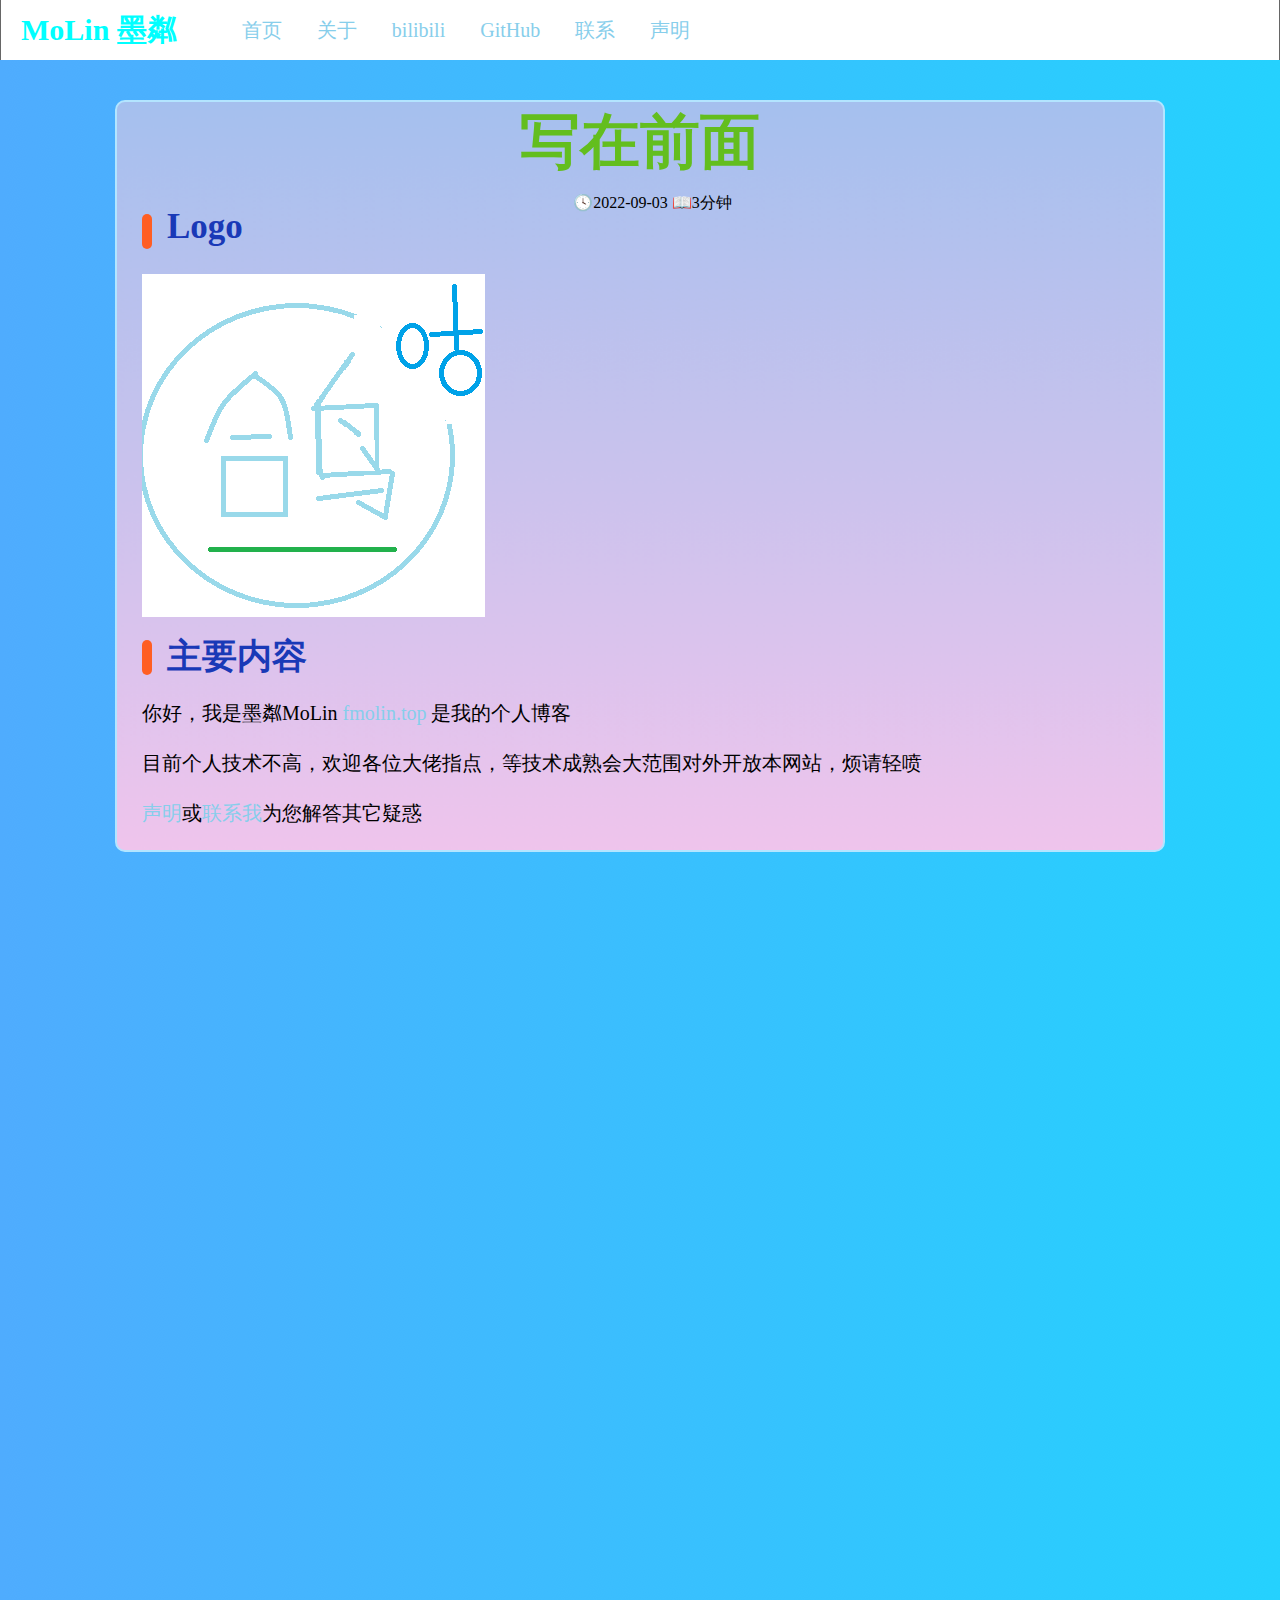
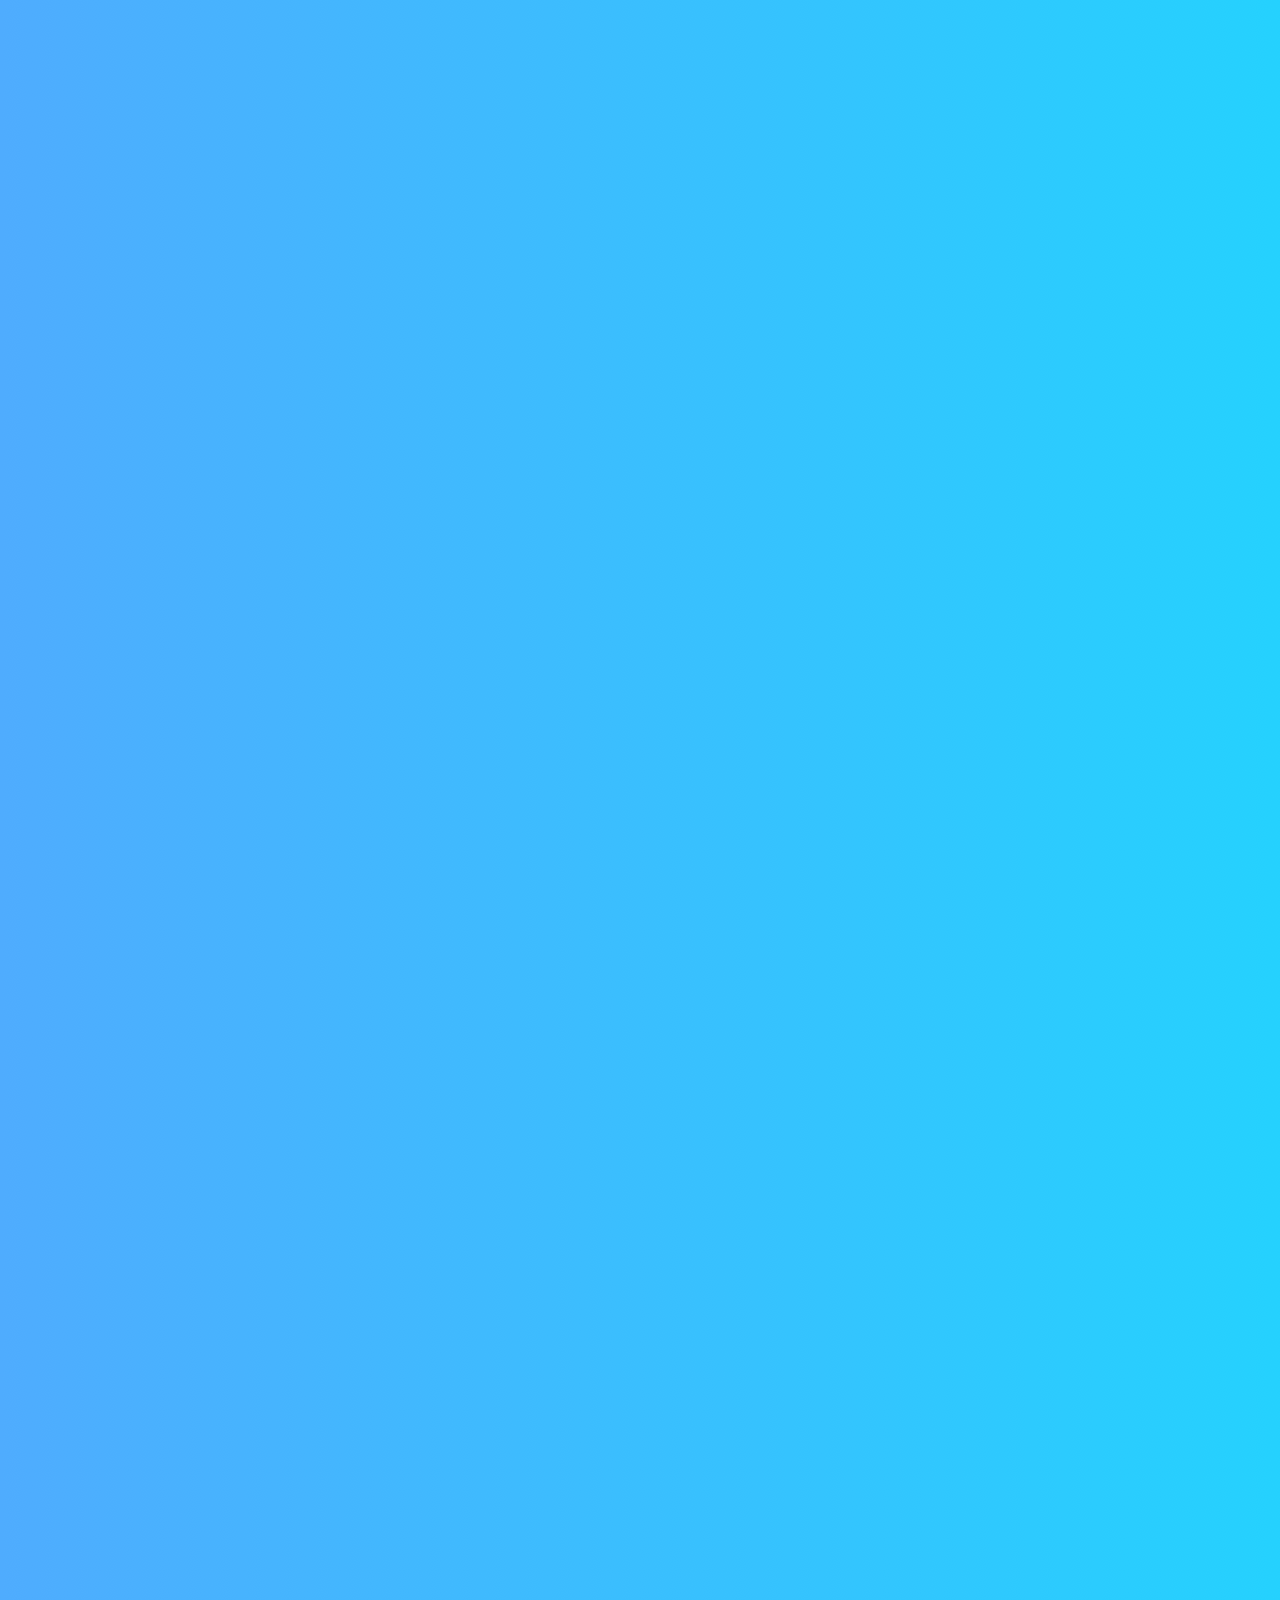
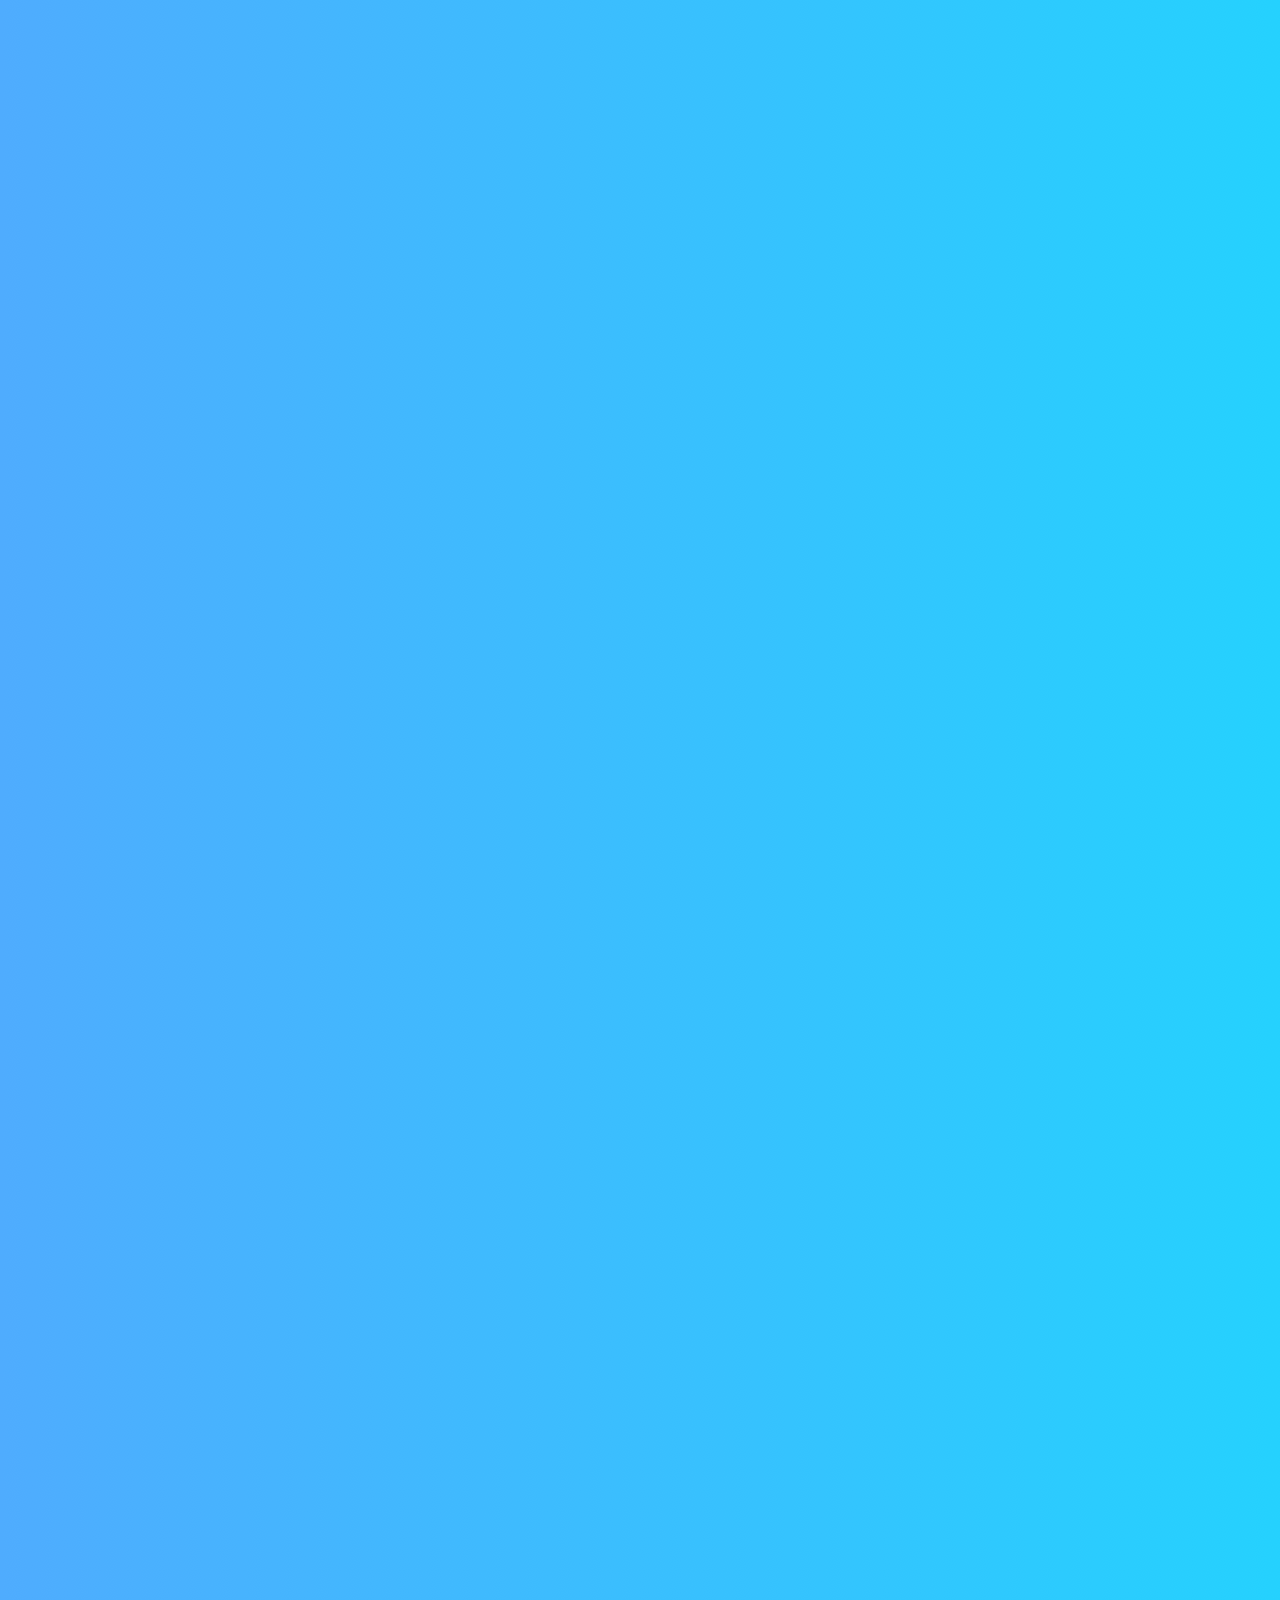
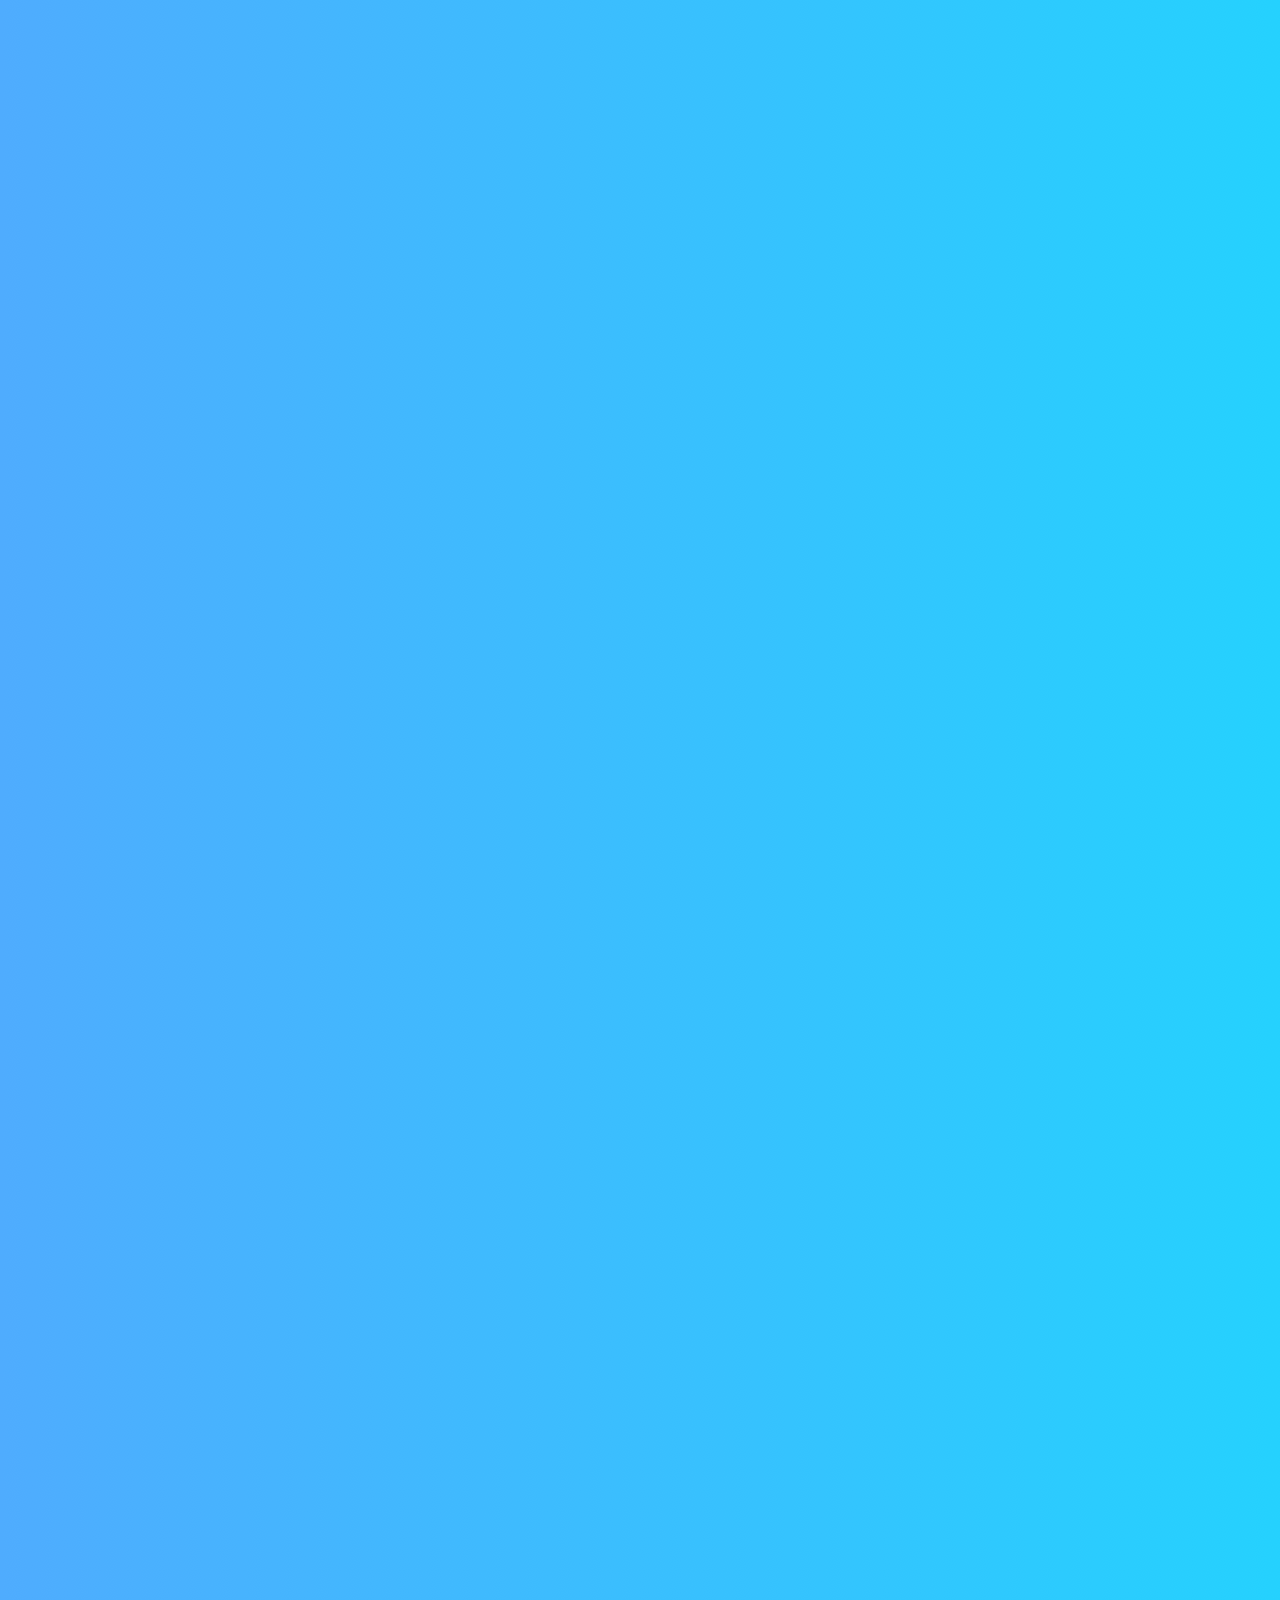
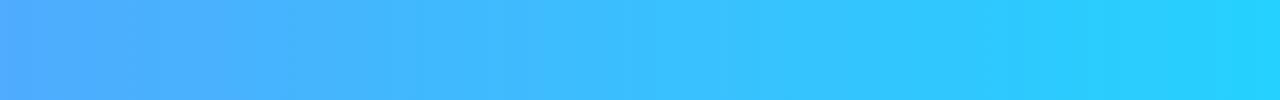
==== index.html @ d9d542b2 "Add files via upload" ====
<!DOCTYPE html>
<html lang="en">
<head>
    <meta charset="UTF-8">
    <meta http-equiv="X-UA-Compatible" content="IE=edge">
    <meta name="viewport" content="width=device-width, initial-scale=1.0">
    <title>MoLin - 首页</title>
    <link rel="stylesheet" href="./css/base.css">
    <link rel="stylesheet" href="./css/common.css">
    <link rel="stylesheet" href="./css/index.css">
</head>
<body>
    <div class="header">
        <p><strong>MoLin 墨粼</strong></p>
        <ul>
            <li><a href="./index.html">首页</a></li>
            <li><a href="./about.html">关于</a></li>
            <li><a href="https://space.bilibili.com/32843038?spm_id_from=333.1007.0.0">bilibili</a></li>
            <li><a href="https://github.com/233MoLin">GitHub</a></li>
            <li><a href="#">联系</a></li>
            <li><a href="#">声明</a></li>
        </ul>
    </div>
    <div class="bodyarticle">
        <h2 class="title">写在前面</h2>
        <div class="information">🕓2022-09-03 📖3分钟</div>
        <div class="text">
            <h3><div></div><p>Logo</p></h3>
            <a href="#" class="logo">
                <h1>
                    <img src="./img/logo.png" alt="ImagesError">
                </h1>
            </a>
            <h3><div></div><p>主要内容</p></h3>
            <p class="body_text">
                <p>
                    你好，我是墨粼MoLin <a href="./index.html">fmolin.top</a> 是我的个人博客<br><br>
                    目前个人技术不高，欢迎各位大佬指点，等技术成熟会大范围对外开放本网站，烦请轻喷<br><br>
                    <a href="#">声明</a>或<a href="#">联系我</a>为您解答其它疑惑<br><br>
                </p>
    </div>
</body>
---- css/base.css ----
*{
    margin: 0;
    padding: 0;
    /* 内减模式 */
    box-sizing: border-box;
}
/* 版心 */
.wrapper {
    width: 1200px;
    margin: 0 auto;
}
/* 去下划线 */
a
{
    cursor: pointer;
    text-decoration: none;
    color:skyblue;
}
/* 去符号 */
li
{
    list-style: none;
}
/* 内塌陷与清除浮动问题解决 */
.clearfix:before, .clearfix:after
{
    content: " ";
}
.clearfix:after
{
    clear: both;
}
body
{
    background-color: #fff;
    height: 6500px;
}
h2
{
    font-size: 60px;
    color:#63BE1E;
}
h3
{
    height: 50px;
    margin-bottom: 10px;
}
p
{
    font-size: 20px;
}
h3 div
{
    border-radius: 10px;
    width: 10px;
    height: 35px;
    background-color: #FF5E23;
}
h3 p
{
    position:relative;
    left:25px;
    bottom: 42px;
    font-size: 35px;
    color:#1939B7;
}
h4
{
    height: 25px;
    margin-bottom: 40px;
}
h4 div
{
    border-radius: 10px;
    width: 8px;
    height: 30px;
    background-color: #FFF275;
}
h4 p
{
    position:relative;
    left:20px;
    bottom: 37px;
    font-size: 30px;
    color:#8FED8B;
}
---- css/common.css ----
/* header */
.header
{
    margin: 0 auto;
    height: 60px;
    background-color: #fff;
    border-left: 1px solid #666666;
    border-right: 1px solid #666666;
}
.header p
{
    float: left;
    margin:10px 30px 10px 20px;
    font-size:30px;
    color:cyan;
}
.header ul li
{
    float: left;
    position: relative;
    bottom:20px;
    margin:20px 0px 0px 35px;
    padding-bottom: 16px;
    height: 60px;
    line-height:60px;
    font-size:20px;
}
.header ul li:hover
{
    border-bottom:2px solid blue;
}
.header ul li a:hover
{
    color:red;
}
body
{
    background-image: url("../img/background-color.png");
}
.bodyarticle
{
    margin: 40px auto;
    width: 1050px;
    border: 2px solid #B3E5FF;
    border-radius: 10px;
    background-image: url("../img/background-color-article.png");
    /* 设置背景图不多张图片且自适应宽高 */
    background-repeat: no-repeat;
    background-size: cover;
}
.bodyarticle .text
{
    margin: 0 auto;
    width: 1050px;
}
.bodyarticle .title
{
    margin: 0 auto;
    text-align: center;
    right: 240px;
    margin-bottom:10px;
}
.bodyarticle .information
{
    text-align: center;
}
.bodyarticle div , .bodyarticle p
{
    margin-left: 25px;
}
---- css/index.css ----
.bodyarticle
{
    position: relative;
}
.bodyarticle .logo h1
{
    margin-left: 25px;
    margin-bottom: 15px;
}
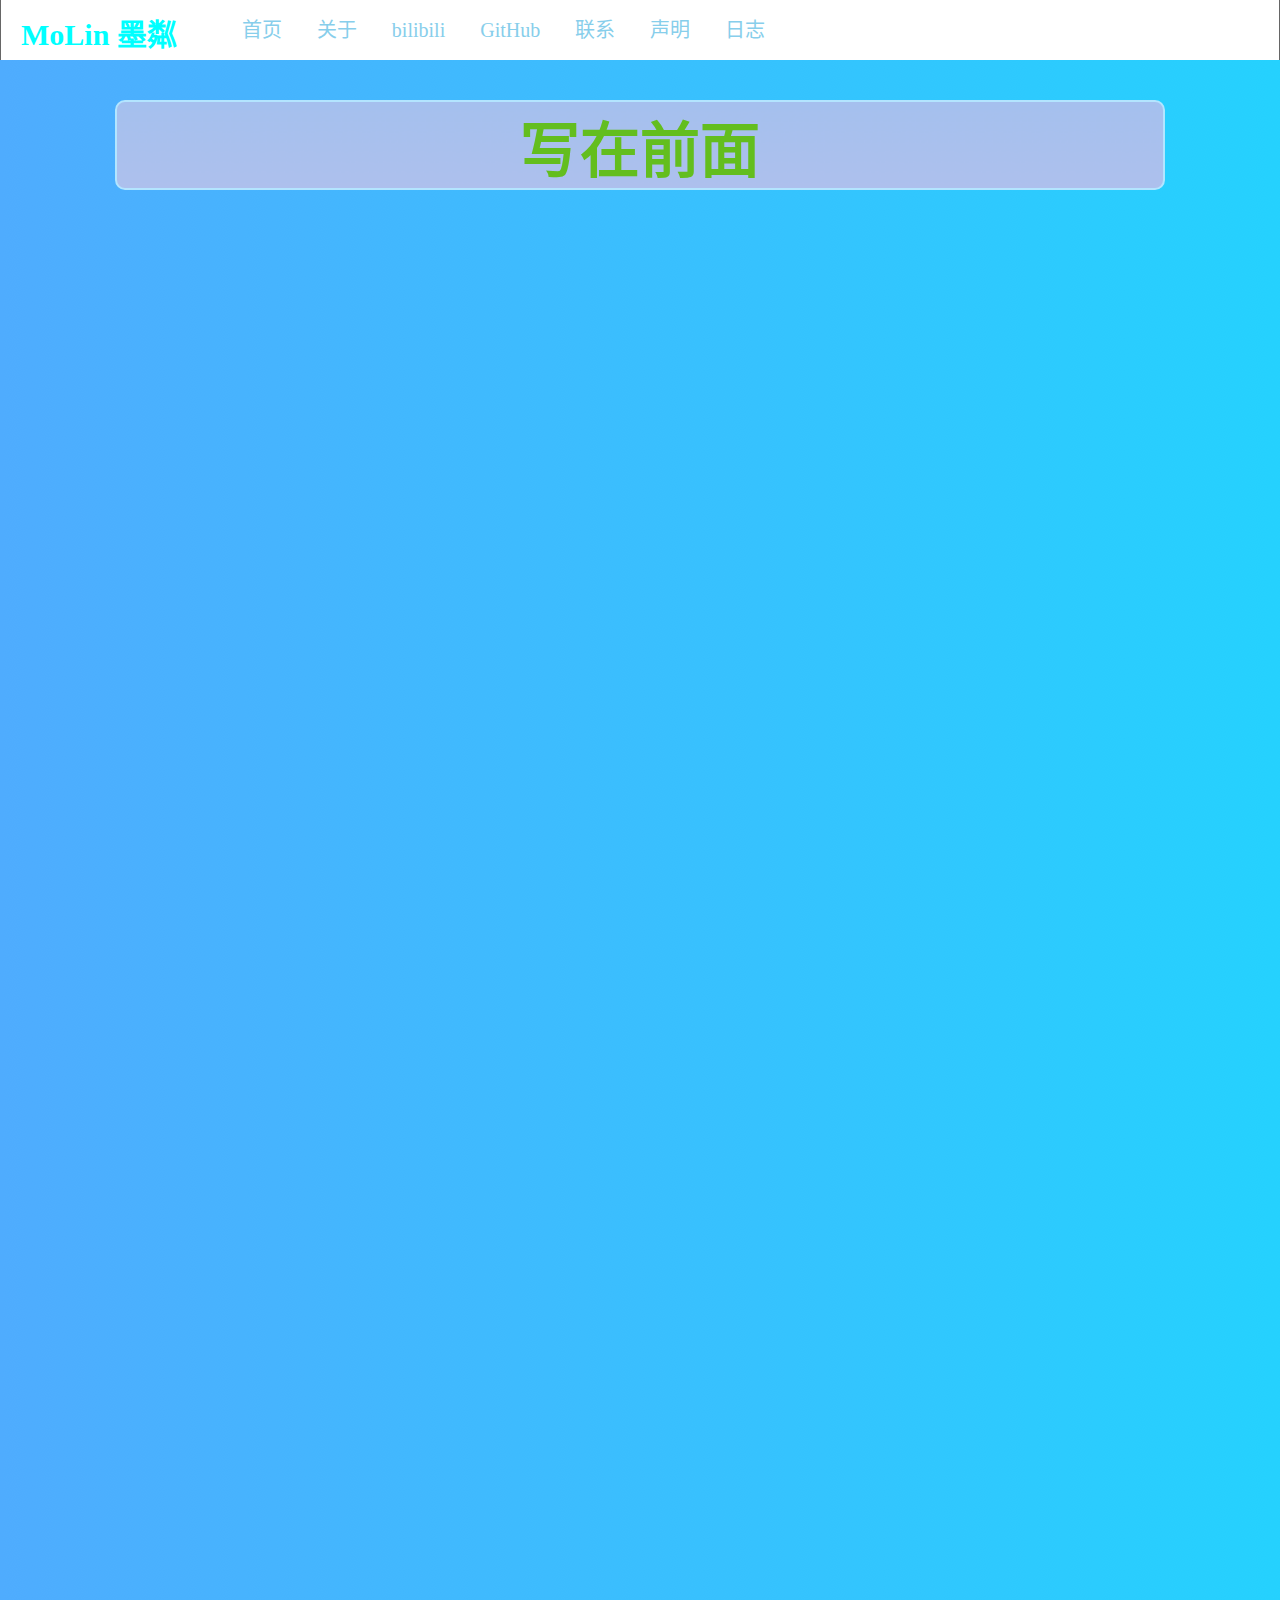
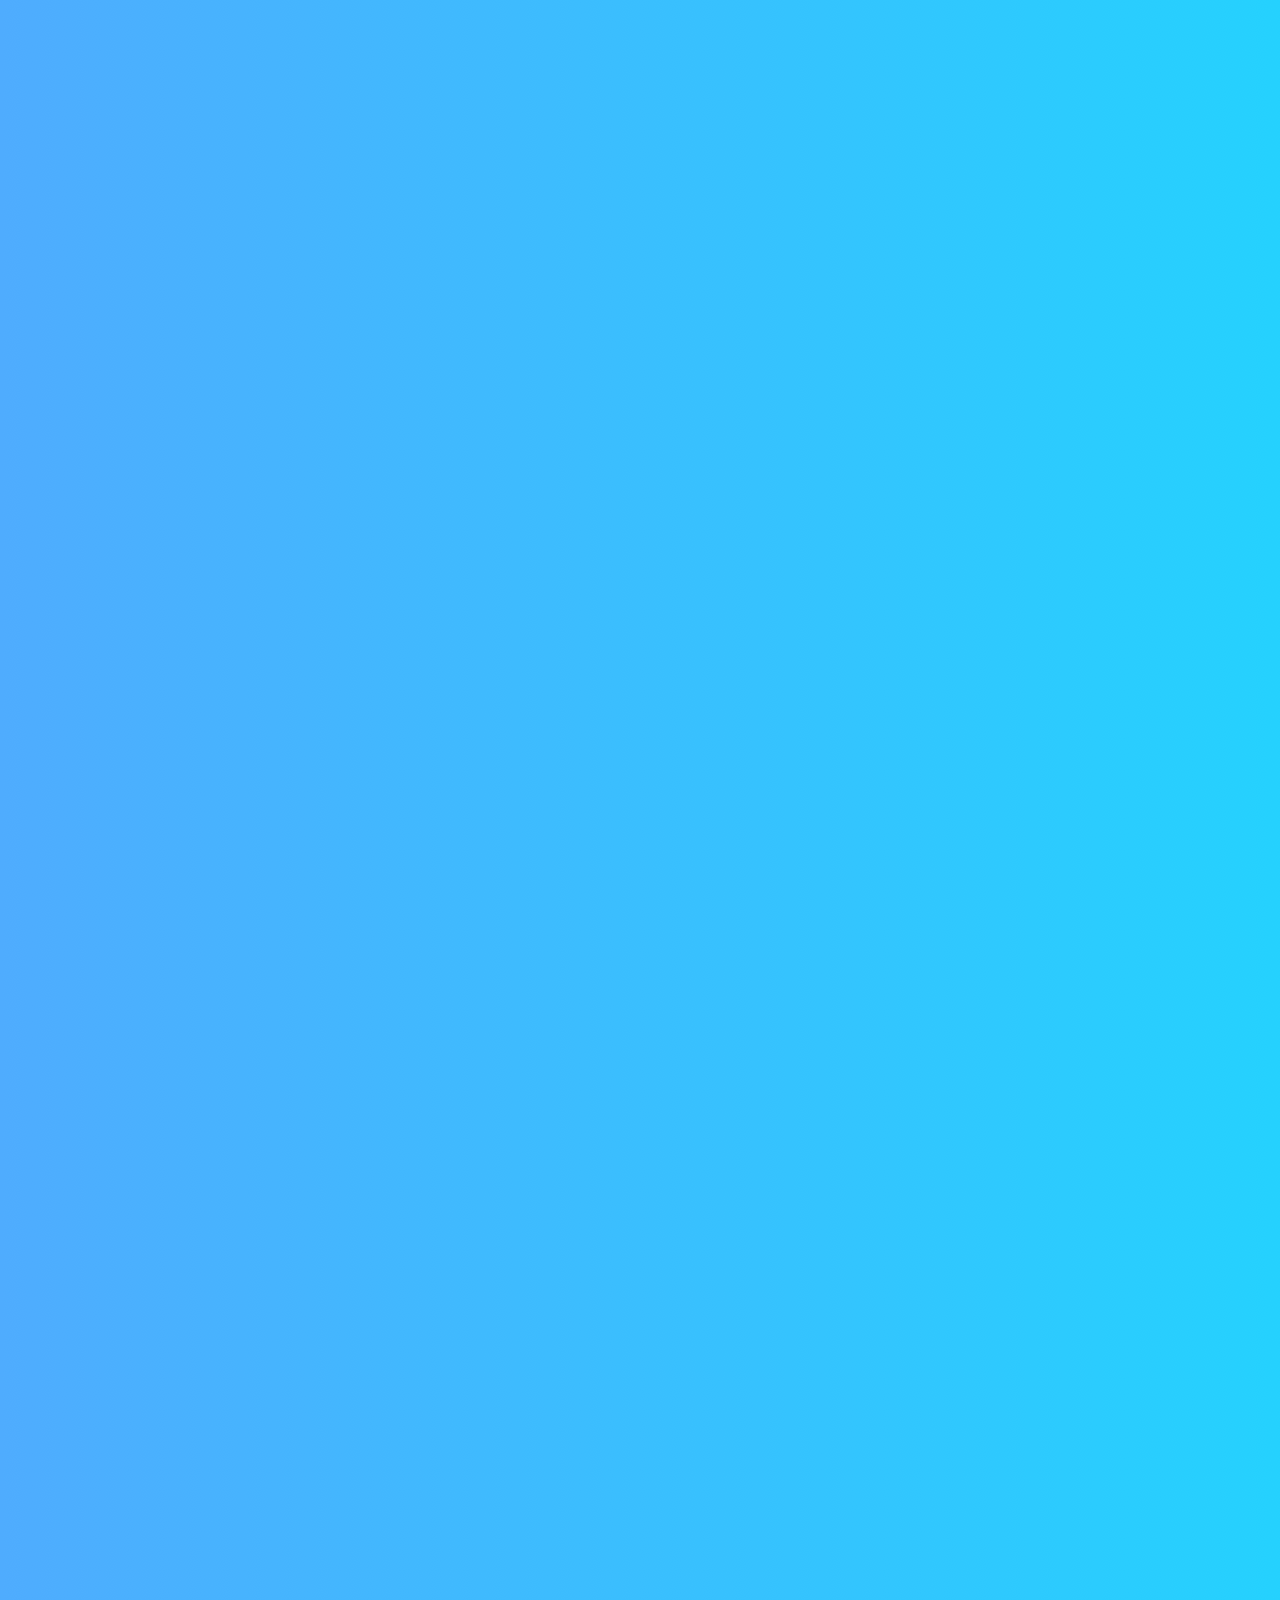
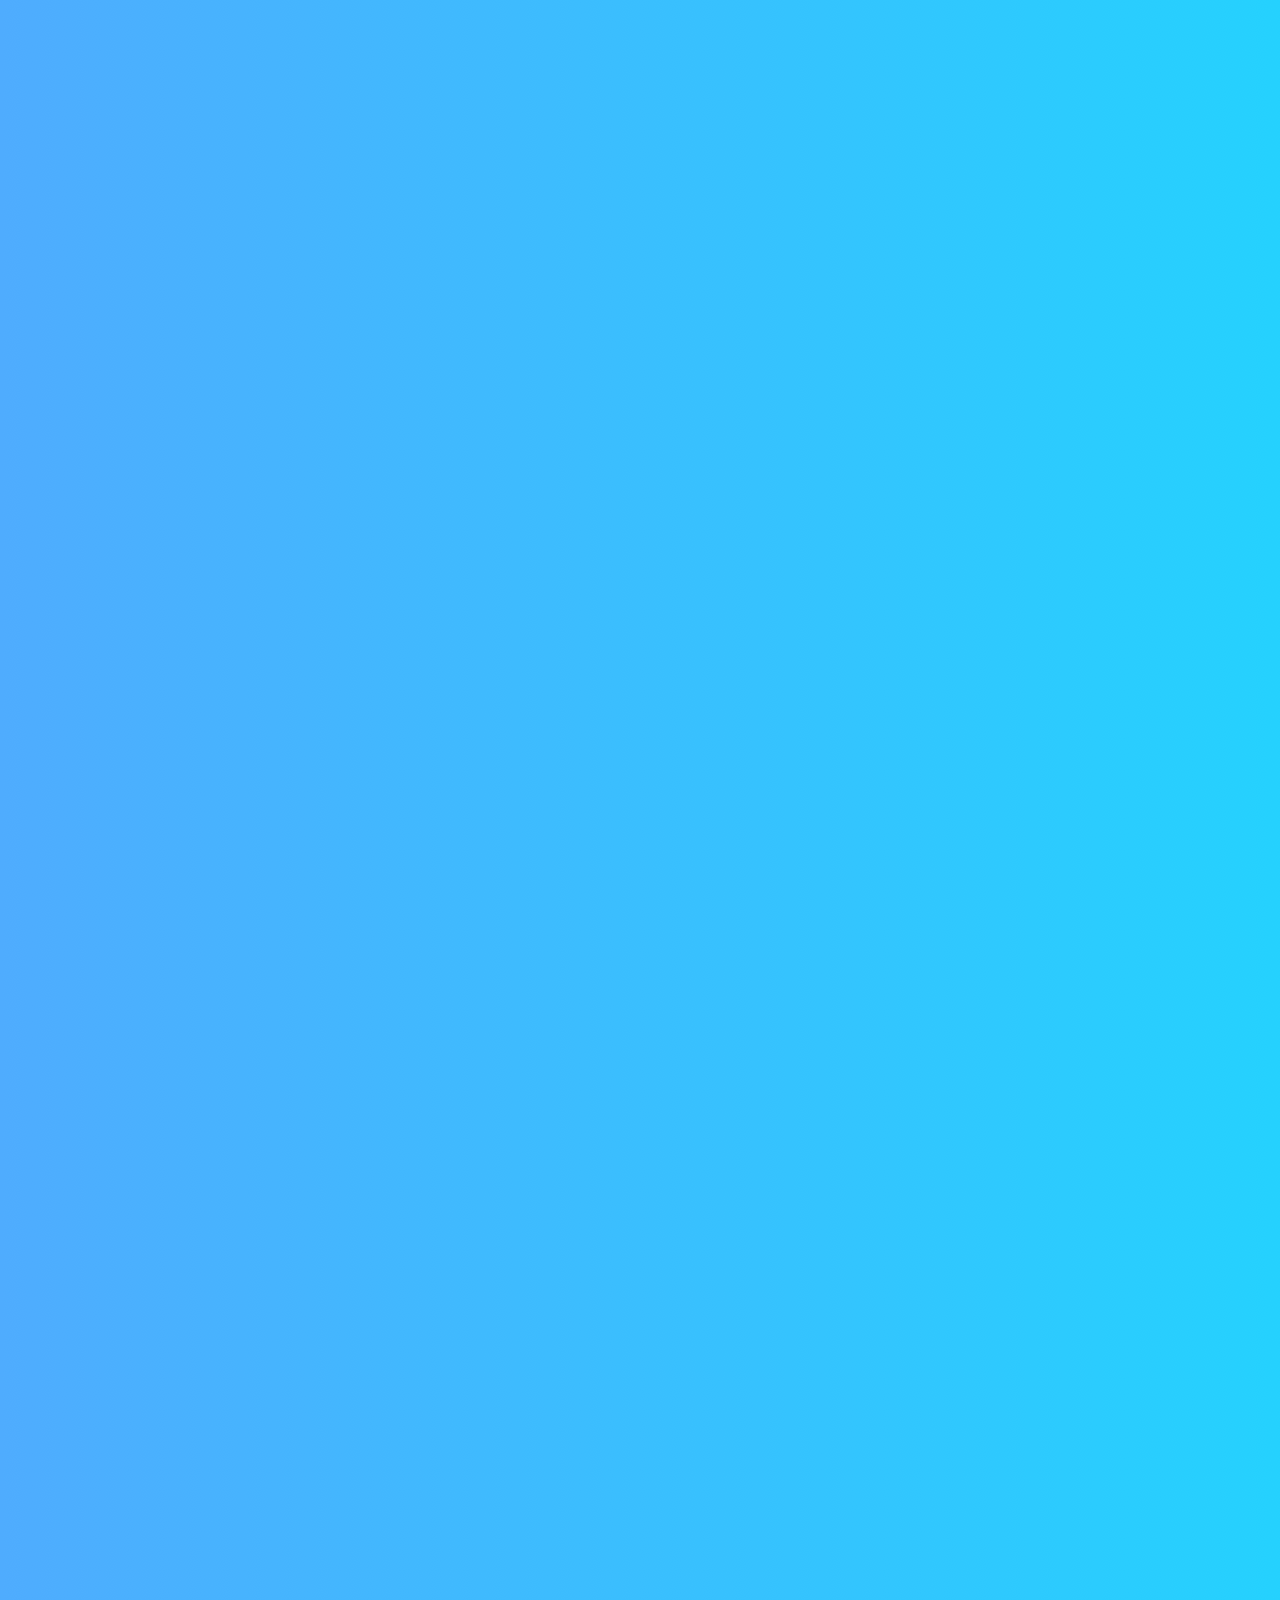
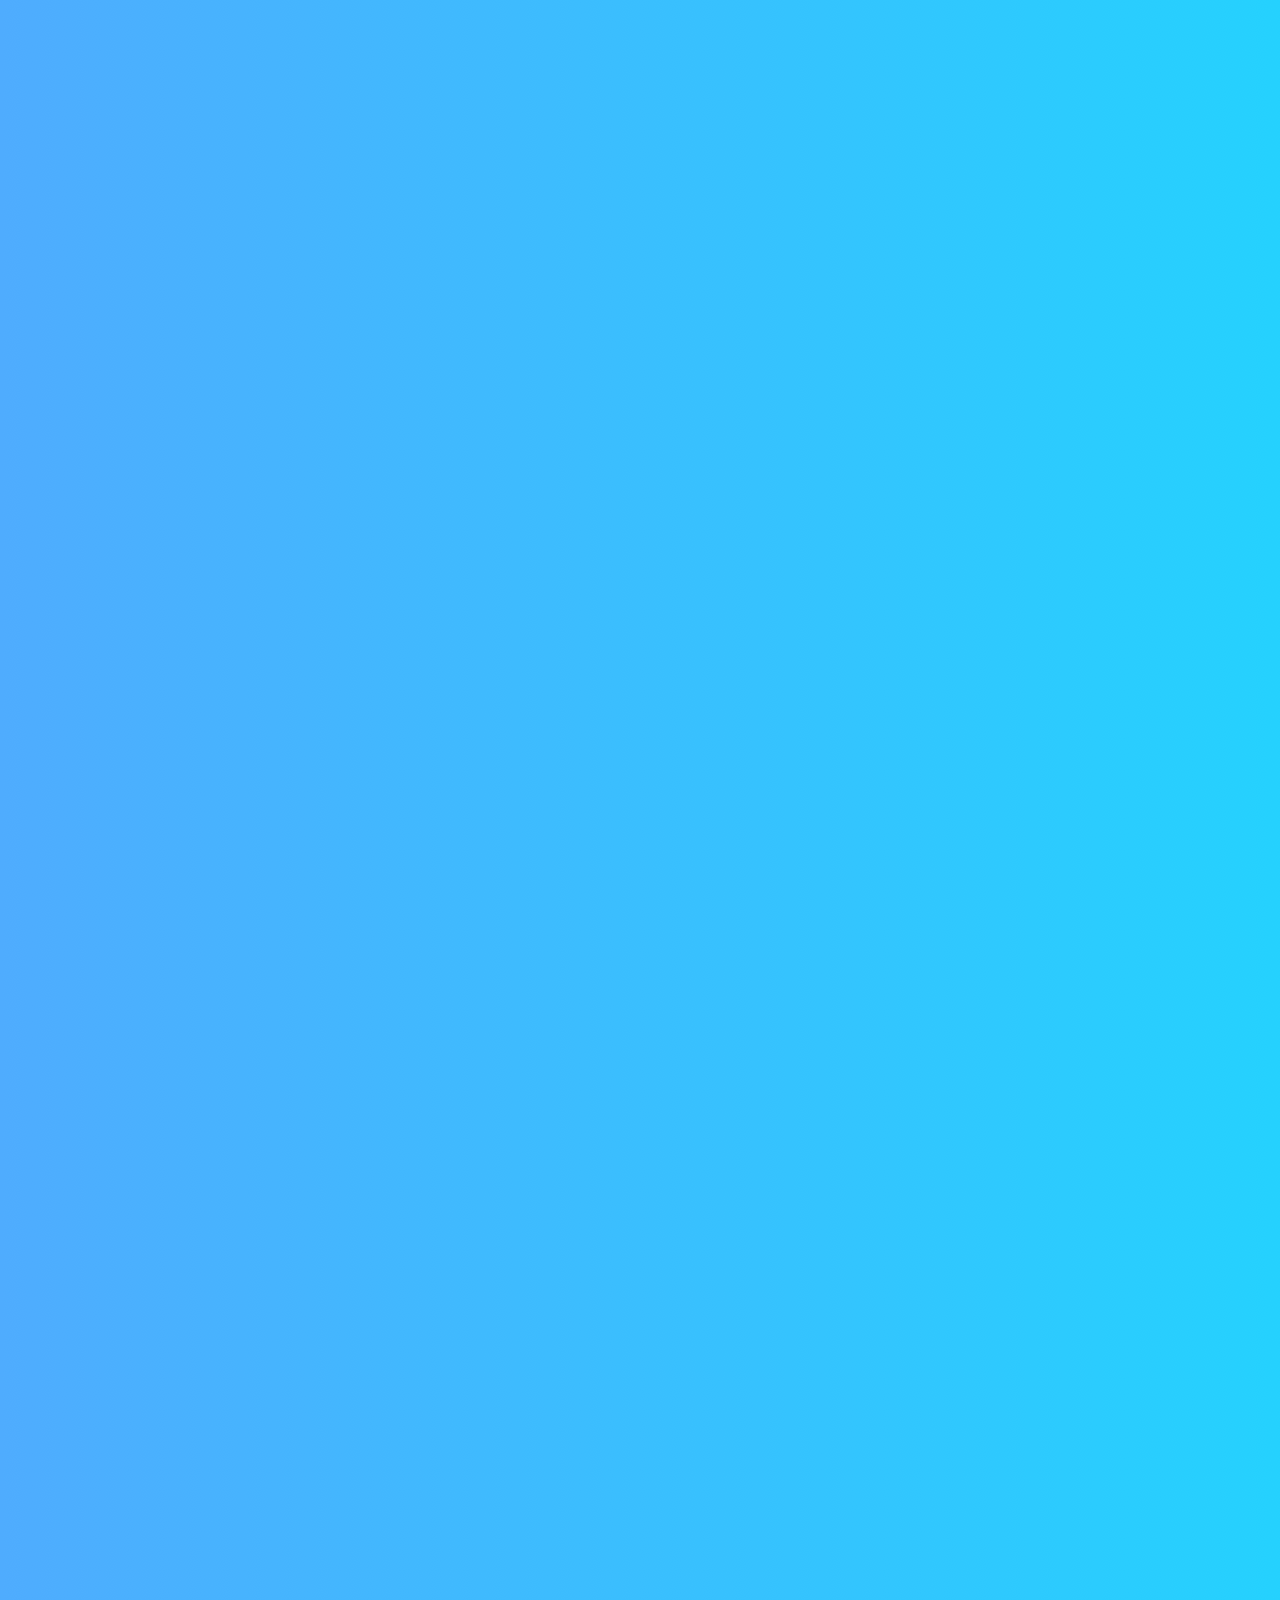
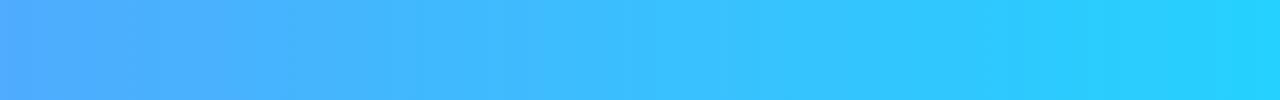
==== commit e6f43f48: "Add files via upload" ====
--- a/index.html
+++ b/index.html
@@ -1,5 +1,5 @@
 <!DOCTYPE html>
-<html lang="en">
+<html lang="zh-CN">
 <head>
     <meta charset="UTF-8">
     <meta http-equiv="X-UA-Compatible" content="IE=edge">
@@ -8,6 +8,7 @@
     <link rel="stylesheet" href="./css/base.css">
     <link rel="stylesheet" href="./css/common.css">
     <link rel="stylesheet" href="./css/index.css">
+    <link rel="shortcut icon" href="favicon.ico" type="image/x-icon">
 </head>
 <body>
     <div class="header">
@@ -19,6 +20,7 @@
             <li><a href="https://github.com/233MoLin">GitHub</a></li>
             <li><a href="#">联系</a></li>
             <li><a href="#">声明</a></li>
+            <li><a href="./log.html">日志</a></li>
         </ul>
     </div>
     <div class="bodyarticle">
@@ -32,11 +34,13 @@
                 </h1>
             </a>
             <h3><div></div><p>主要内容</p></h3>
-            <p class="body_text">
+            <p class="bodytext">
                 <p>
                     你好，我是墨粼MoLin <a href="./index.html">fmolin.top</a> 是我的个人博客<br><br>
                     目前个人技术不高，欢迎各位大佬指点，等技术成熟会大范围对外开放本网站，烦请轻喷<br><br>
                     <a href="#">声明</a>或<a href="#">联系我</a>为您解答其它疑惑<br><br>
                 </p>
+            </p>
+        </div>
     </div>
 </body>--- a/css/base.css
+++ b/css/base.css
@@ -79,7 +79,6 @@
 h4 p
 {
     position:relative;
-    left:20px;
     bottom: 37px;
     font-size: 30px;
     color:#8FED8B;
--- a/css/common.css
+++ b/css/common.css
@@ -29,9 +29,13 @@
 {
     border-bottom:2px solid blue;
 }
+.header ul li a
+{
+    transition: all 1s;
+}
 .header ul li a:hover
 {
-    color:red;
+    color: yellow;
 }
 body
 {
@@ -39,14 +43,22 @@
 }
 .bodyarticle
 {
+    position: relative;
     margin: 40px auto;
+    overflow: hidden;
     width: 1050px;
+    height: 90px;
+    transition: all 2s;
     border: 2px solid #B3E5FF;
     border-radius: 10px;
     background-image: url("../img/background-color-article.png");
     /* 设置背景图不多张图片且自适应宽高 */
     background-repeat: no-repeat;
     background-size: cover;
+}
+.bodyarticle:hover
+{
+    height: 4000px;
 }
 .bodyarticle .text
 {
@@ -64,7 +76,11 @@
 {
     text-align: center;
 }
-.bodyarticle div , .bodyarticle p
+.bodyarticle h3 div , .bodyarticle p
 {
     margin-left: 25px;
+}
+.bodyarticle .text .tab
+{
+    margin-left: 60px;
 }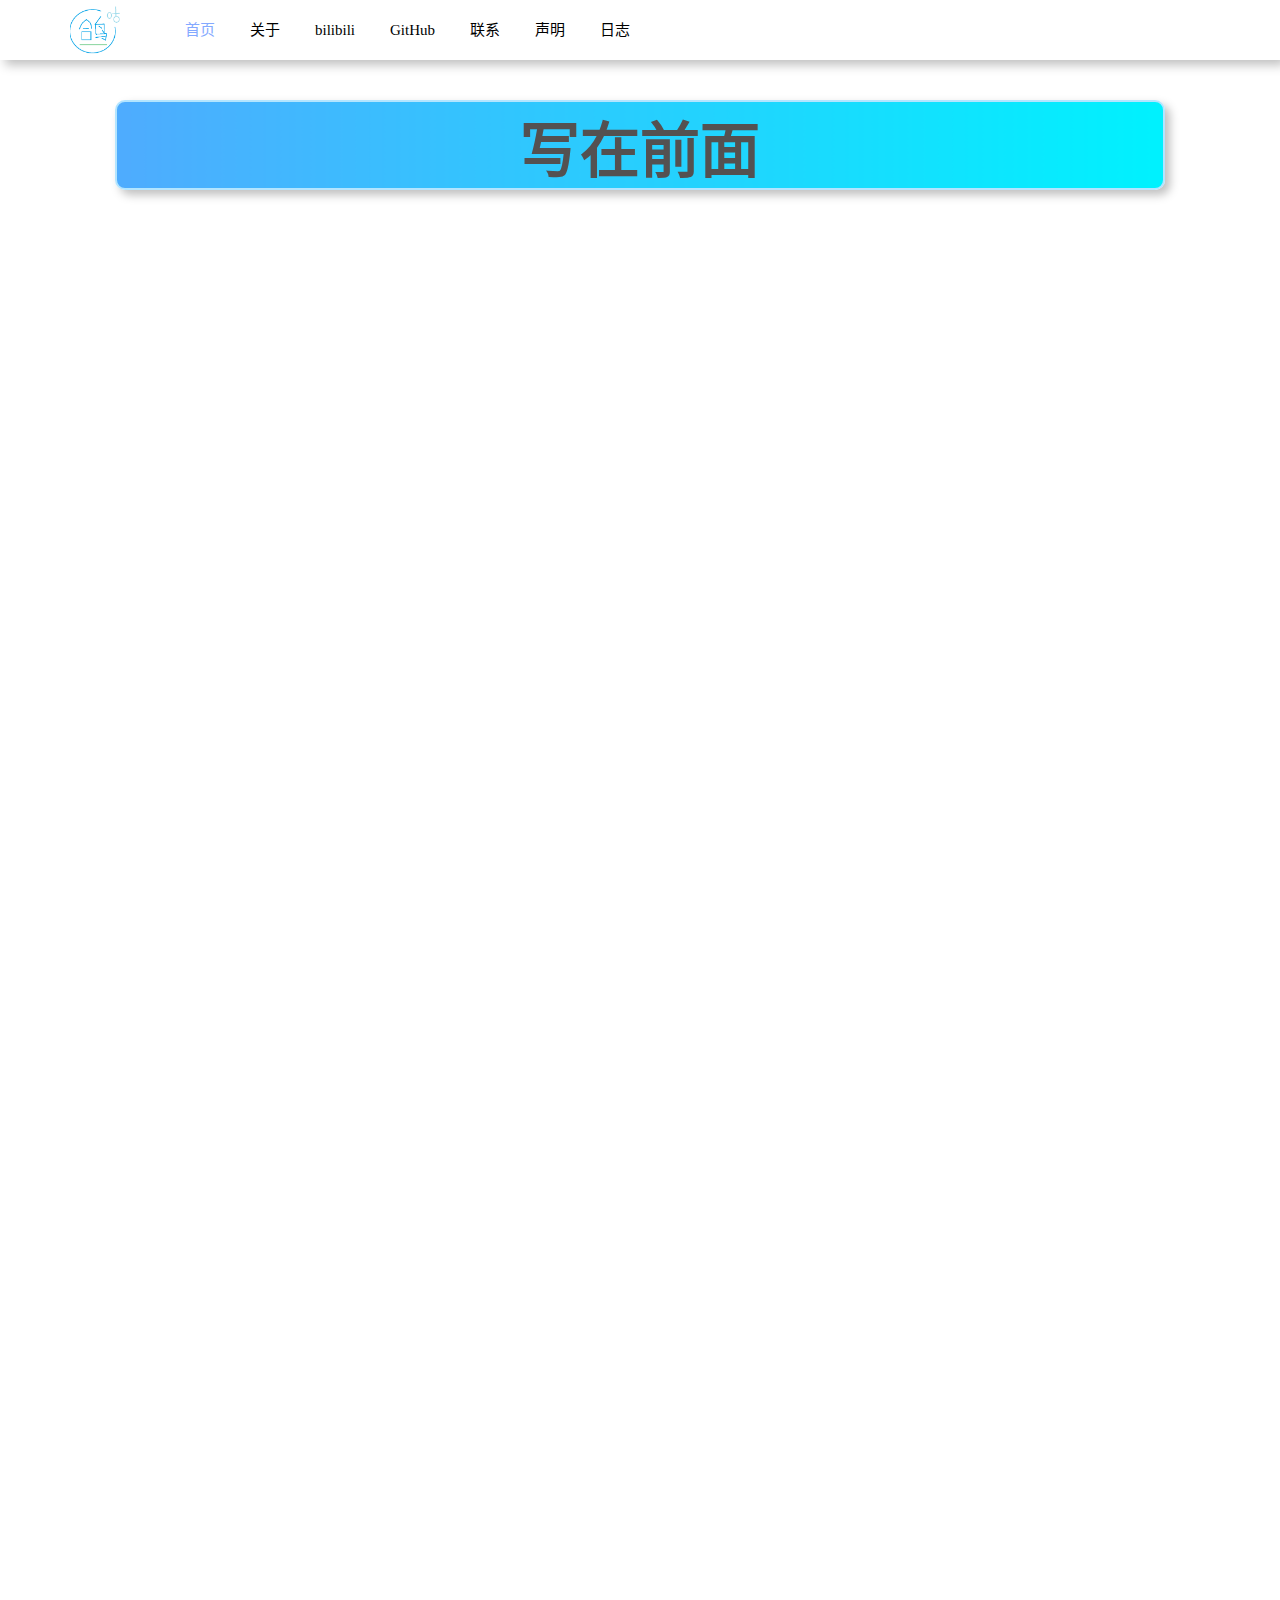
==== commit e623ecce: "Add files via upload" ====
--- a/index.html
+++ b/index.html
@@ -5,6 +5,8 @@
     <meta http-equiv="X-UA-Compatible" content="IE=edge">
     <meta name="viewport" content="width=device-width, initial-scale=1.0">
     <title>MoLin - 首页</title>
+    <meta name="description" content="MoLin 墨粼的个人博客，快来看看吧！">
+    <meta name="keywords" content="小白 个人博客 计算机萌新">
     <link rel="stylesheet" href="./css/base.css">
     <link rel="stylesheet" href="./css/common.css">
     <link rel="stylesheet" href="./css/index.css">
@@ -12,9 +14,11 @@
 </head>
 <body>
     <div class="header">
-        <p><strong>MoLin 墨粼</strong></p>
+        <div class="logo">
+            <img src="./img/logo.png" alt="">
+        </div>
         <ul>
-            <li><a href="./index.html">首页</a></li>
+            <li><a class="selected" href="./index.html">首页</a></li>
             <li><a href="./about.html">关于</a></li>
             <li><a href="https://space.bilibili.com/32843038?spm_id_from=333.1007.0.0">bilibili</a></li>
             <li><a href="https://github.com/233MoLin">GitHub</a></li>
--- a/css/base.css
+++ b/css/base.css
@@ -14,7 +14,7 @@
 {
     cursor: pointer;
     text-decoration: none;
-    color:skyblue;
+    color:#84A9FF;
 }
 /* 去符号 */
 li
@@ -38,7 +38,7 @@
 h2
 {
     font-size: 60px;
-    color:#63BE1E;
+    color: #545151;
 }
 h3
 {
@@ -47,6 +47,7 @@
 }
 p
 {
+    color:#4d4949;
     font-size: 20px;
 }
 h3 div
--- a/css/common.css
+++ b/css/common.css
@@ -4,15 +4,22 @@
     margin: 0 auto;
     height: 60px;
     background-color: #fff;
-    border-left: 1px solid #666666;
-    border-right: 1px solid #666666;
+    box-shadow:5px 5px 10px rgba(0,0,0,0.25);
 }
-.header p
+.header a
+{
+    color: #000;
+}
+.header .selected
+{
+    color:#84A9FF;
+}
+.header .logo img
 {
     float: left;
-    margin:10px 30px 10px 20px;
-    font-size:30px;
-    color:cyan;
+    margin:5px 30px 5px 70px;
+    width: 50px;
+    height: 50px;
 }
 .header ul li
 {
@@ -23,7 +30,7 @@
     padding-bottom: 16px;
     height: 60px;
     line-height:60px;
-    font-size:20px;
+    font-size:15px;
 }
 .header ul li:hover
 {
@@ -35,12 +42,12 @@
 }
 .header ul li a:hover
 {
-    color: yellow;
+    color:#84A9FF;
 }
-body
+/* body
 {
     background-image: url("../img/background-color.png");
-}
+} */
 .bodyarticle
 {
     position: relative;
@@ -48,17 +55,18 @@
     overflow: hidden;
     width: 1050px;
     height: 90px;
-    transition: all 2s;
+    transition: all 3s;
     border: 2px solid #B3E5FF;
     border-radius: 10px;
-    background-image: url("../img/background-color-article.png");
+    background-image: url("../img/background-color.png");
     /* 设置背景图不多张图片且自适应宽高 */
     background-repeat: no-repeat;
     background-size: cover;
+    box-shadow:5px 5px 10px rgba(0,0,0,0.25);
 }
 .bodyarticle:hover
 {
-    height: 4000px;
+    height: 6000px;
 }
 .bodyarticle .text
 {
@@ -76,7 +84,7 @@
 {
     text-align: center;
 }
-.bodyarticle h3 div , .bodyarticle p
+.bodyarticle h3 div , .bodyarticle h4 , .bodyarticle p
 {
     margin-left: 25px;
 }
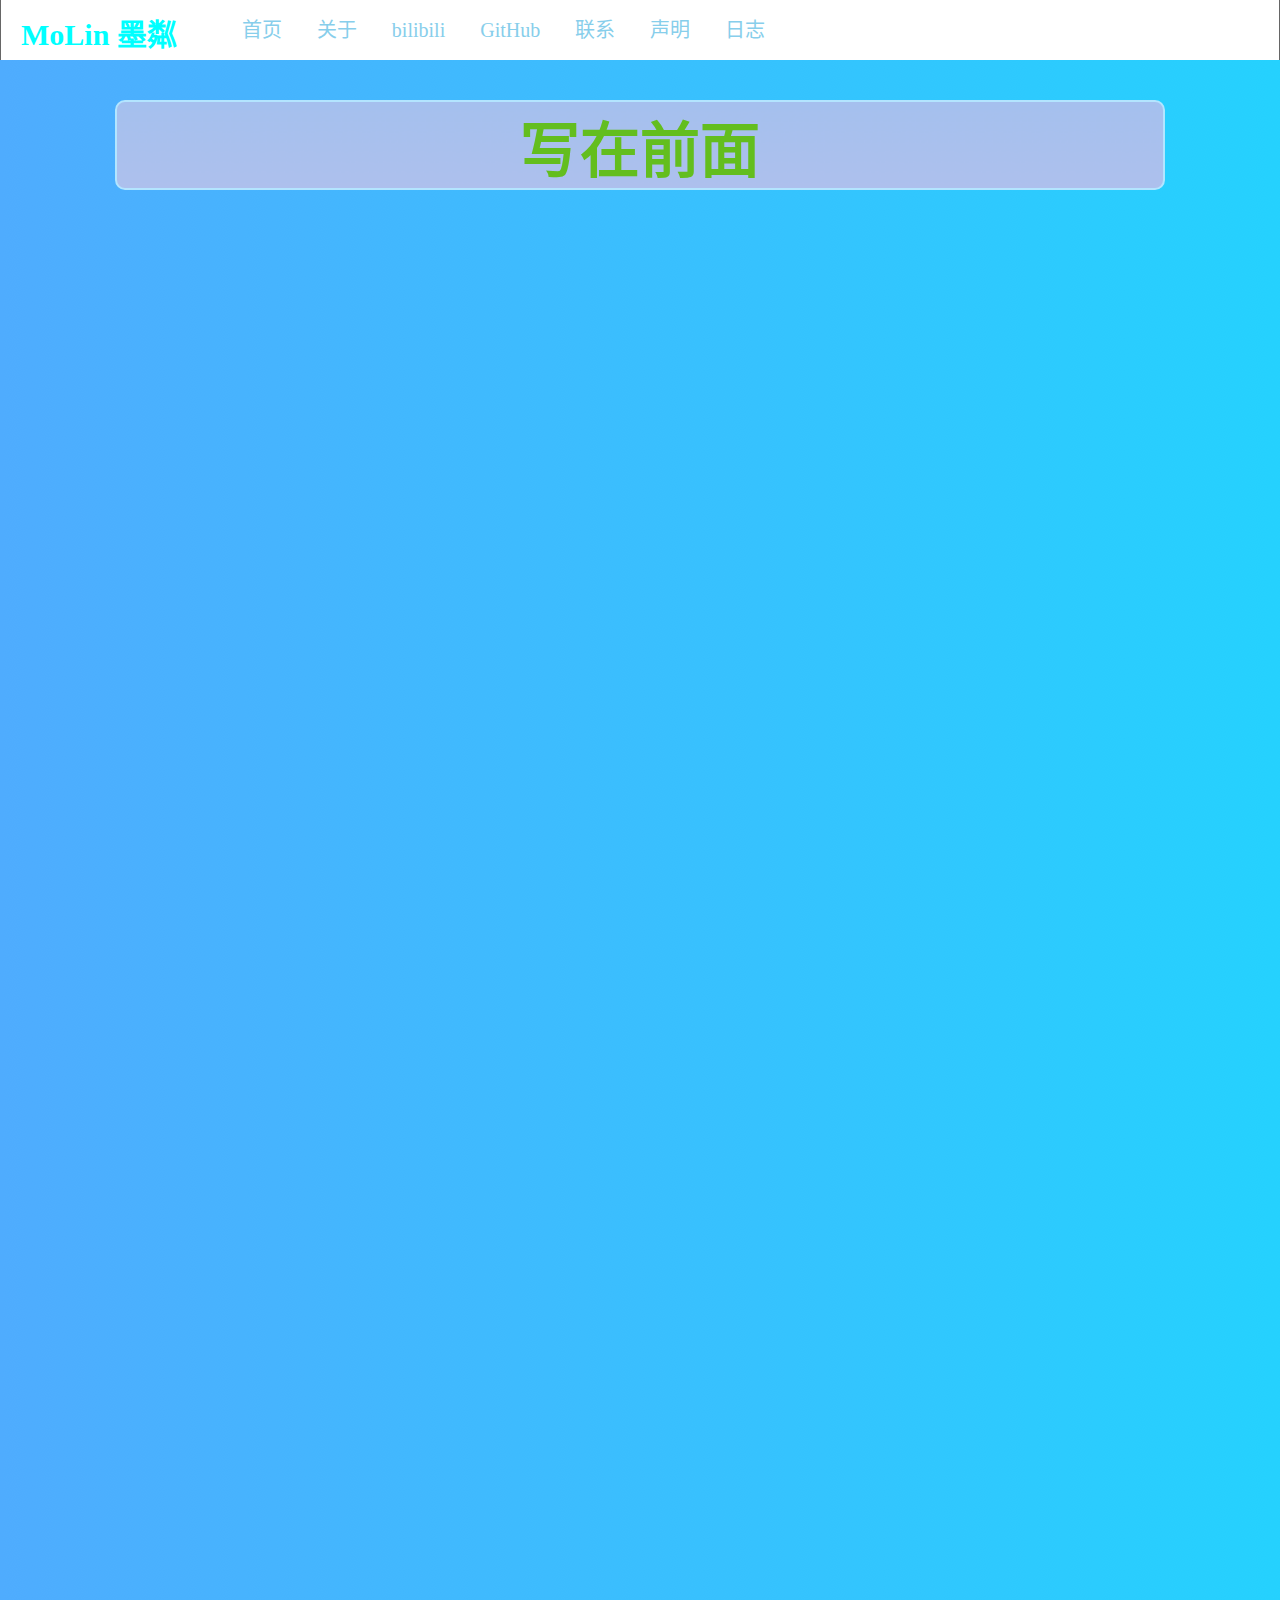
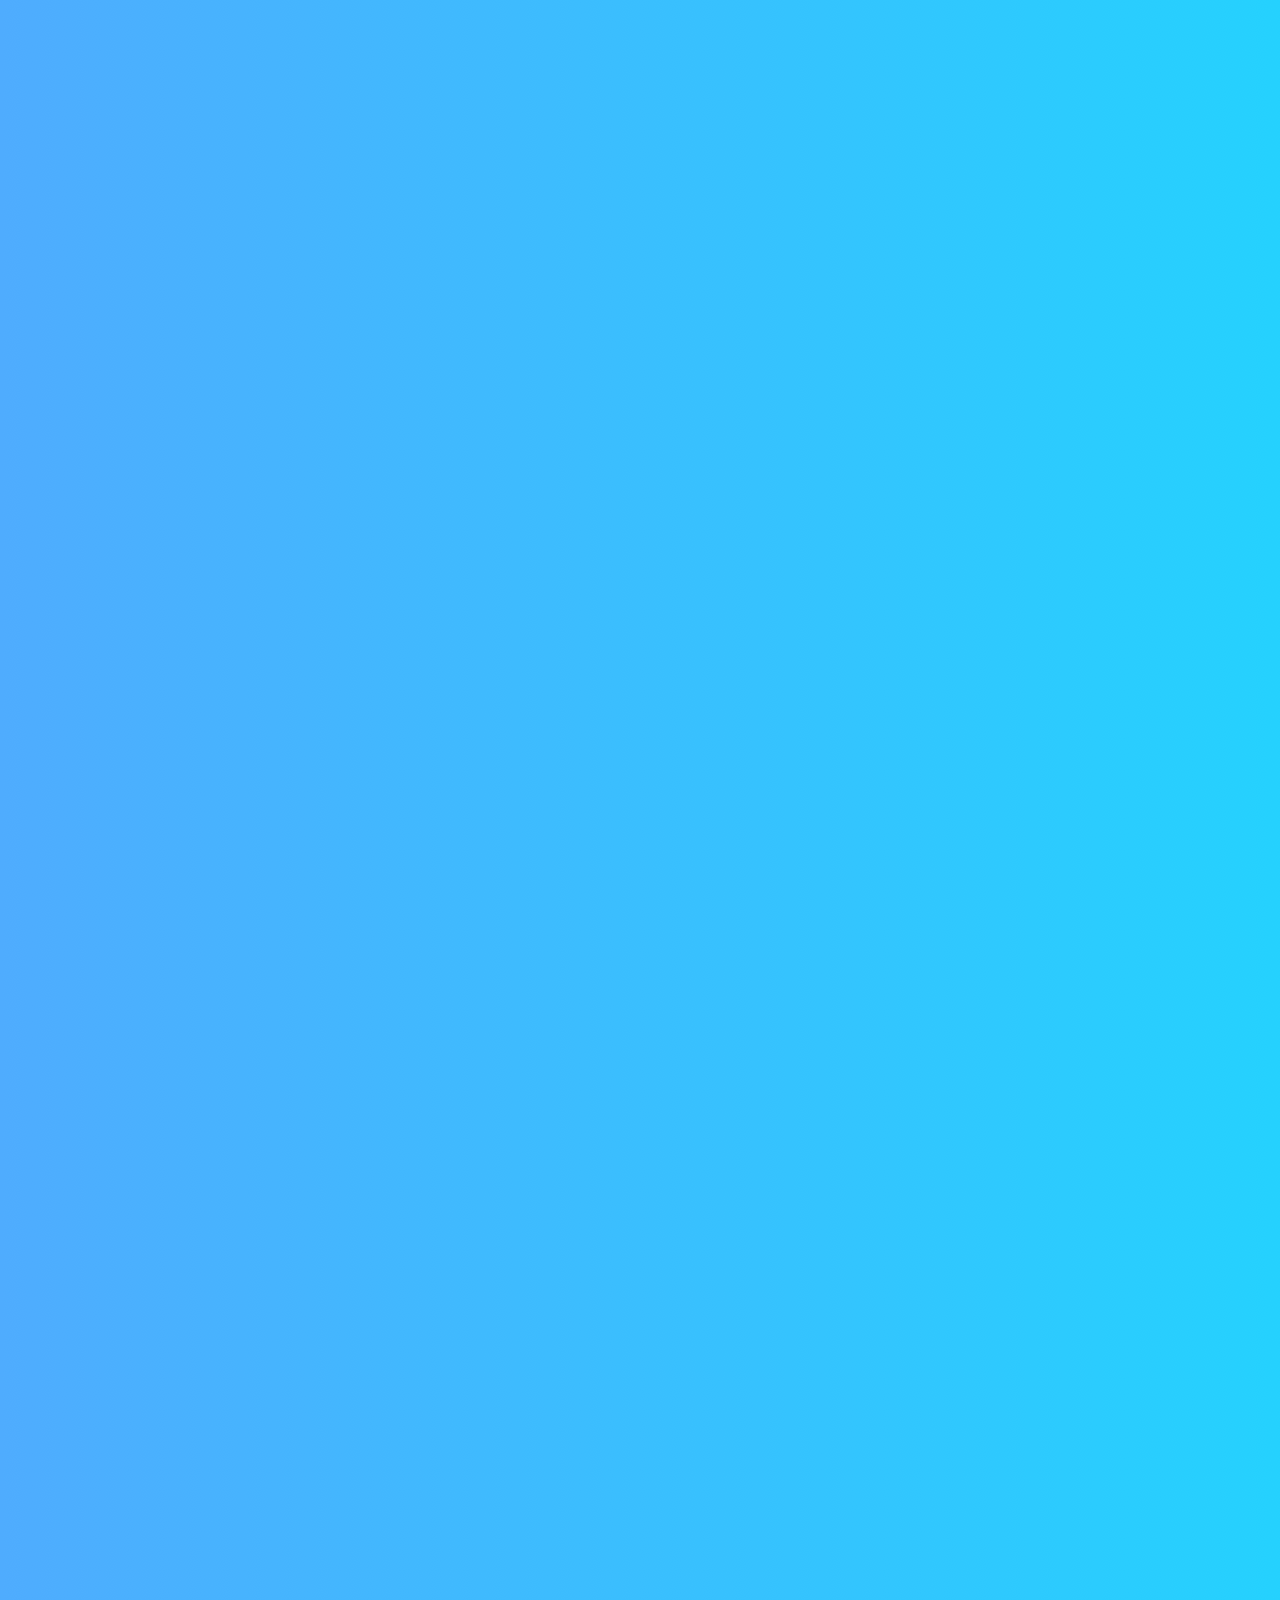
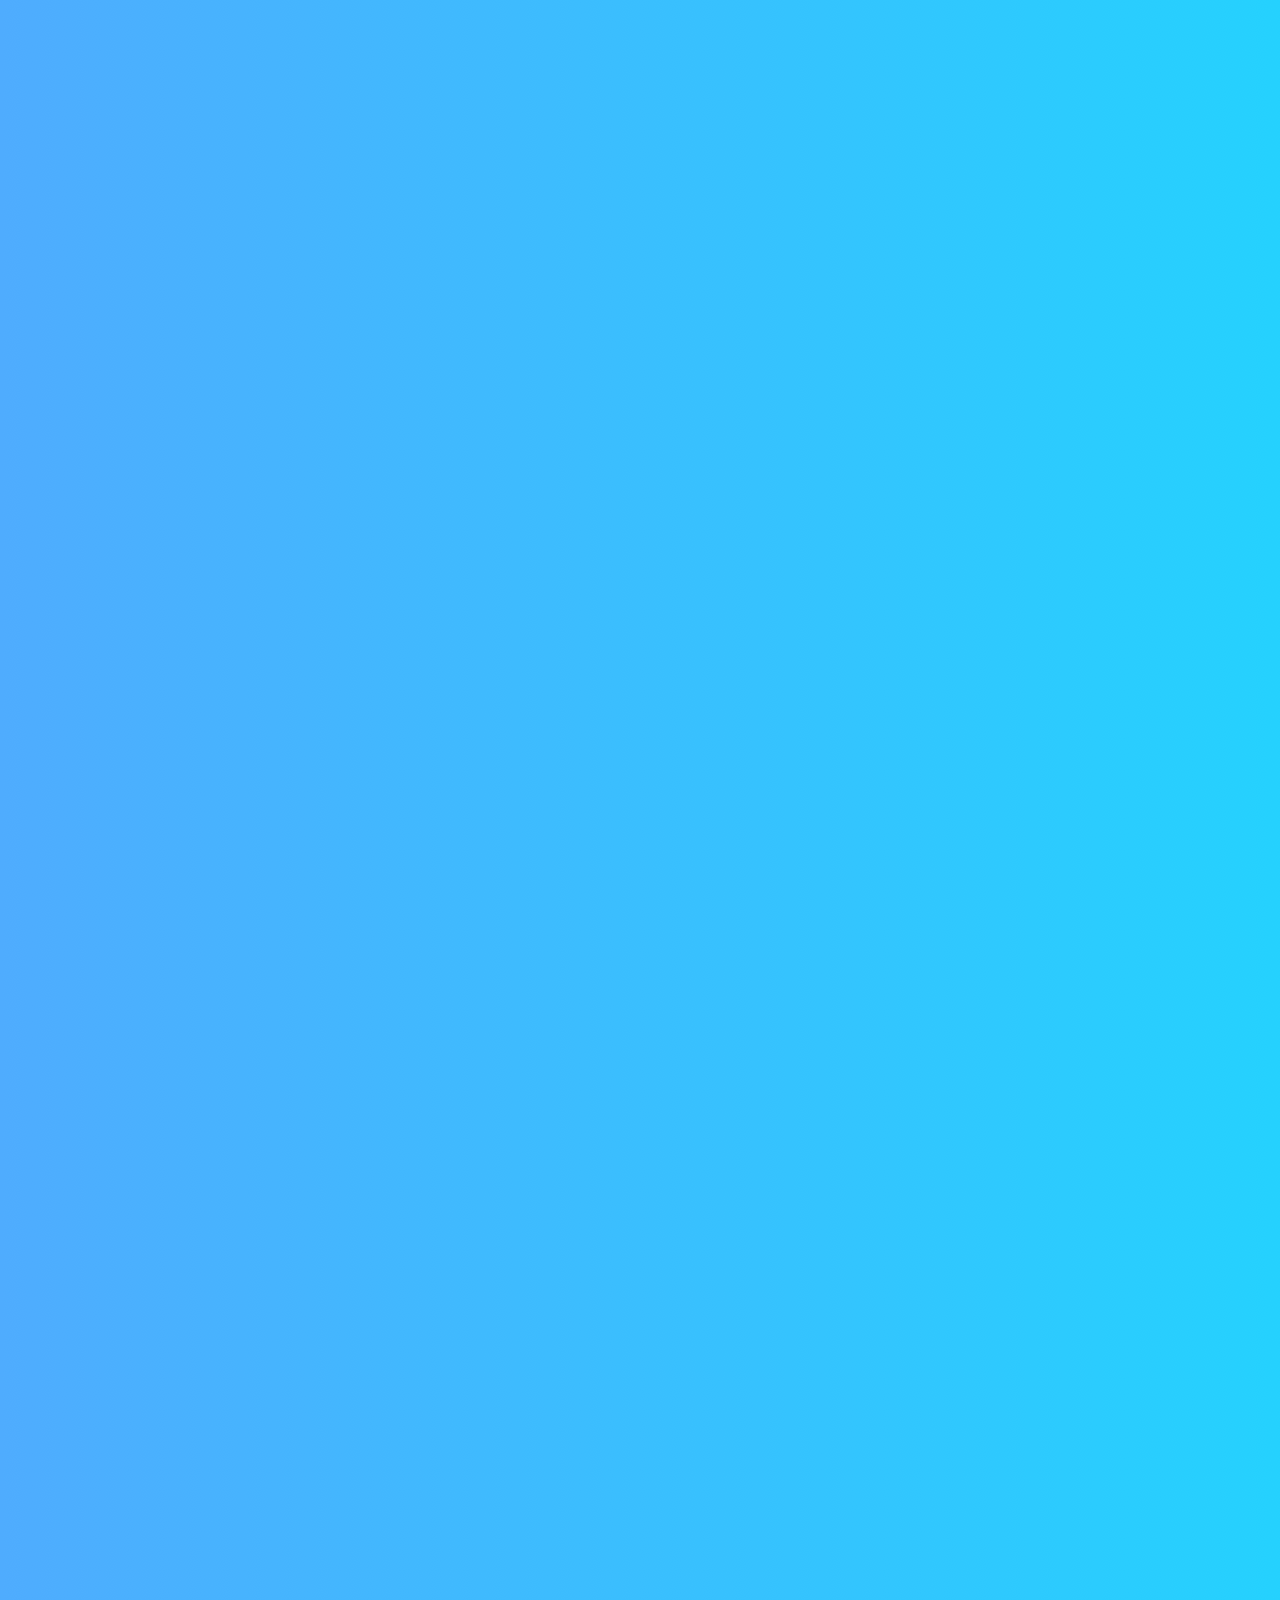
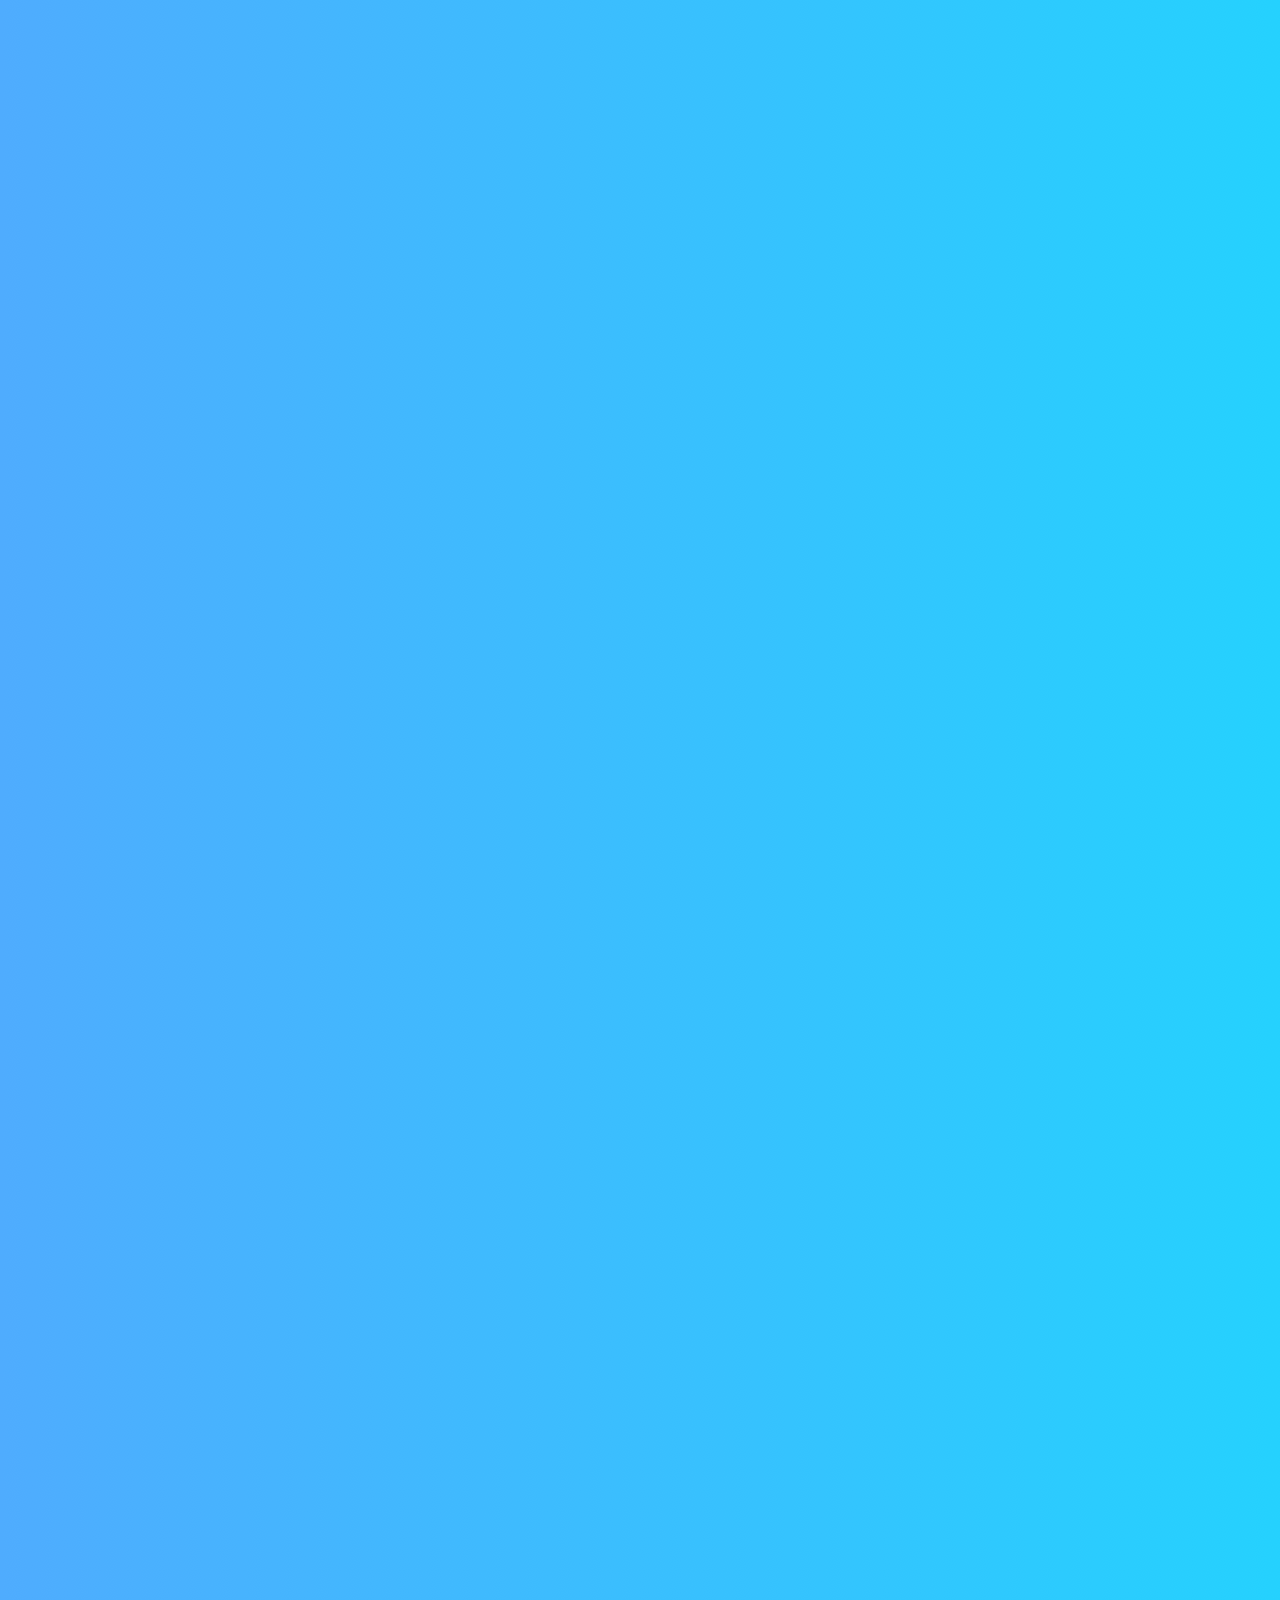
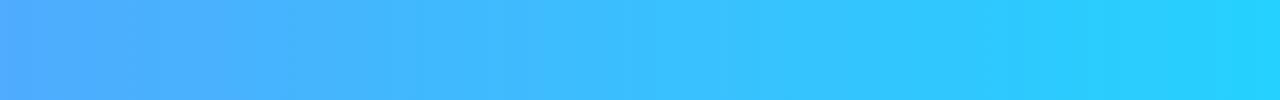
==== commit 57bbd627: "什么玩意儿" ====
--- a/index.html
+++ b/index.html
@@ -1,50 +1,46 @@
-<!DOCTYPE html>
-<html lang="zh-CN">
-<head>
-    <meta charset="UTF-8">
-    <meta http-equiv="X-UA-Compatible" content="IE=edge">
-    <meta name="viewport" content="width=device-width, initial-scale=1.0">
-    <title>MoLin - 首页</title>
-    <meta name="description" content="MoLin 墨粼的个人博客，快来看看吧！">
-    <meta name="keywords" content="小白 个人博客 计算机萌新">
-    <link rel="stylesheet" href="./css/base.css">
-    <link rel="stylesheet" href="./css/common.css">
-    <link rel="stylesheet" href="./css/index.css">
-    <link rel="shortcut icon" href="favicon.ico" type="image/x-icon">
-</head>
-<body>
-    <div class="header">
-        <div class="logo">
-            <img src="./img/logo.png" alt="">
-        </div>
-        <ul>
-            <li><a class="selected" href="./index.html">首页</a></li>
-            <li><a href="./about.html">关于</a></li>
-            <li><a href="https://space.bilibili.com/32843038?spm_id_from=333.1007.0.0">bilibili</a></li>
-            <li><a href="https://github.com/233MoLin">GitHub</a></li>
-            <li><a href="#">联系</a></li>
-            <li><a href="#">声明</a></li>
-            <li><a href="./log.html">日志</a></li>
-        </ul>
-    </div>
-    <div class="bodyarticle">
-        <h2 class="title">写在前面</h2>
-        <div class="information">🕓2022-09-03 📖3分钟</div>
-        <div class="text">
-            <h3><div></div><p>Logo</p></h3>
-            <a href="#" class="logo">
-                <h1>
-                    <img src="./img/logo.png" alt="ImagesError">
-                </h1>
-            </a>
-            <h3><div></div><p>主要内容</p></h3>
-            <p class="bodytext">
-                <p>
-                    你好，我是墨粼MoLin <a href="./index.html">fmolin.top</a> 是我的个人博客<br><br>
-                    目前个人技术不高，欢迎各位大佬指点，等技术成熟会大范围对外开放本网站，烦请轻喷<br><br>
-                    <a href="#">声明</a>或<a href="#">联系我</a>为您解答其它疑惑<br><br>
-                </p>
-            </p>
-        </div>
-    </div>
+<!DOCTYPE html>
+<html lang="zh-CN">
+<head>
+    <meta charset="UTF-8">
+    <meta http-equiv="X-UA-Compatible" content="IE=edge">
+    <meta name="viewport" content="width=device-width, initial-scale=1.0">
+    <title>MoLin - 首页</title>
+    <link rel="stylesheet" href="./css/base.css">
+    <link rel="stylesheet" href="./css/common.css">
+    <link rel="stylesheet" href="./css/index.css">
+    <link rel="shortcut icon" href="favicon.ico" type="image/x-icon">
+</head>
+<body>
+    <div class="header">
+        <p><strong>MoLin 墨粼</strong></p>
+        <ul>
+            <li><a href="./index.html">首页</a></li>
+            <li><a href="./about.html">关于</a></li>
+            <li><a href="https://space.bilibili.com/32843038?spm_id_from=333.1007.0.0">bilibili</a></li>
+            <li><a href="https://github.com/233MoLin">GitHub</a></li>
+            <li><a href="#">联系</a></li>
+            <li><a href="#">声明</a></li>
+            <li><a href="./log.html">日志</a></li>
+        </ul>
+    </div>
+    <div class="bodyarticle">
+        <h2 class="title">写在前面</h2>
+        <div class="information">🕓2022-09-03 📖3分钟</div>
+        <div class="text">
+            <h3><div></div><p>Logo</p></h3>
+            <a href="#" class="logo">
+                <h1>
+                    <img src="./img/logo.png" alt="ImagesError">
+                </h1>
+            </a>
+            <h3><div></div><p>主要内容</p></h3>
+            <p class="bodytext">
+                <p>
+                    你好，我是墨粼MoLin <a href="./index.html">fmolin.top</a> 是我的个人博客<br><br>
+                    目前个人技术不高，欢迎各位大佬指点，等技术成熟会大范围对外开放本网站，烦请轻喷<br><br>
+                    <a href="#">声明</a>或<a href="#">联系我</a>为您解答其它疑惑<br><br>
+                </p>
+            </p>
+        </div>
+    </div>
 </body>--- a/css/base.css
+++ b/css/base.css
@@ -1,86 +1,85 @@
-*{
-    margin: 0;
-    padding: 0;
-    /* 内减模式 */
-    box-sizing: border-box;
-}
-/* 版心 */
-.wrapper {
-    width: 1200px;
-    margin: 0 auto;
-}
-/* 去下划线 */
-a
-{
-    cursor: pointer;
-    text-decoration: none;
-    color:#84A9FF;
-}
-/* 去符号 */
-li
-{
-    list-style: none;
-}
-/* 内塌陷与清除浮动问题解决 */
-.clearfix:before, .clearfix:after
-{
-    content: " ";
-}
-.clearfix:after
-{
-    clear: both;
-}
-body
-{
-    background-color: #fff;
-    height: 6500px;
-}
-h2
-{
-    font-size: 60px;
-    color: #545151;
-}
-h3
-{
-    height: 50px;
-    margin-bottom: 10px;
-}
-p
-{
-    color:#4d4949;
-    font-size: 20px;
-}
-h3 div
-{
-    border-radius: 10px;
-    width: 10px;
-    height: 35px;
-    background-color: #FF5E23;
-}
-h3 p
-{
-    position:relative;
-    left:25px;
-    bottom: 42px;
-    font-size: 35px;
-    color:#1939B7;
-}
-h4
-{
-    height: 25px;
-    margin-bottom: 40px;
-}
-h4 div
-{
-    border-radius: 10px;
-    width: 8px;
-    height: 30px;
-    background-color: #FFF275;
-}
-h4 p
-{
-    position:relative;
-    bottom: 37px;
-    font-size: 30px;
-    color:#8FED8B;
+*{
+    margin: 0;
+    padding: 0;
+    /* 内减模式 */
+    box-sizing: border-box;
+}
+/* 版心 */
+.wrapper {
+    width: 1200px;
+    margin: 0 auto;
+}
+/* 去下划线 */
+a
+{
+    cursor: pointer;
+    text-decoration: none;
+    color:skyblue;
+}
+/* 去符号 */
+li
+{
+    list-style: none;
+}
+/* 内塌陷与清除浮动问题解决 */
+.clearfix:before, .clearfix:after
+{
+    content: " ";
+}
+.clearfix:after
+{
+    clear: both;
+}
+body
+{
+    background-color: #fff;
+    height: 6500px;
+}
+h2
+{
+    font-size: 60px;
+    color:#63BE1E;
+}
+h3
+{
+    height: 50px;
+    margin-bottom: 10px;
+}
+p
+{
+    font-size: 20px;
+}
+h3 div
+{
+    border-radius: 10px;
+    width: 10px;
+    height: 35px;
+    background-color: #FF5E23;
+}
+h3 p
+{
+    position:relative;
+    left:25px;
+    bottom: 42px;
+    font-size: 35px;
+    color:#1939B7;
+}
+h4
+{
+    height: 25px;
+    margin-bottom: 40px;
+}
+h4 div
+{
+    border-radius: 10px;
+    width: 8px;
+    height: 30px;
+    background-color: #FFF275;
+}
+h4 p
+{
+    position:relative;
+    bottom: 37px;
+    font-size: 30px;
+    color:#8FED8B;
 }--- a/css/common.css
+++ b/css/common.css
@@ -1,94 +1,86 @@
-/* header */
-.header
-{
-    margin: 0 auto;
-    height: 60px;
-    background-color: #fff;
-    box-shadow:5px 5px 10px rgba(0,0,0,0.25);
-}
-.header a
-{
-    color: #000;
-}
-.header .selected
-{
-    color:#84A9FF;
-}
-.header .logo img
-{
-    float: left;
-    margin:5px 30px 5px 70px;
-    width: 50px;
-    height: 50px;
-}
-.header ul li
-{
-    float: left;
-    position: relative;
-    bottom:20px;
-    margin:20px 0px 0px 35px;
-    padding-bottom: 16px;
-    height: 60px;
-    line-height:60px;
-    font-size:15px;
-}
-.header ul li:hover
-{
-    border-bottom:2px solid blue;
-}
-.header ul li a
-{
-    transition: all 1s;
-}
-.header ul li a:hover
-{
-    color:#84A9FF;
-}
-/* body
-{
-    background-image: url("../img/background-color.png");
-} */
-.bodyarticle
-{
-    position: relative;
-    margin: 40px auto;
-    overflow: hidden;
-    width: 1050px;
-    height: 90px;
-    transition: all 3s;
-    border: 2px solid #B3E5FF;
-    border-radius: 10px;
-    background-image: url("../img/background-color.png");
-    /* 设置背景图不多张图片且自适应宽高 */
-    background-repeat: no-repeat;
-    background-size: cover;
-    box-shadow:5px 5px 10px rgba(0,0,0,0.25);
-}
-.bodyarticle:hover
-{
-    height: 6000px;
-}
-.bodyarticle .text
-{
-    margin: 0 auto;
-    width: 1050px;
-}
-.bodyarticle .title
-{
-    margin: 0 auto;
-    text-align: center;
-    right: 240px;
-    margin-bottom:10px;
-}
-.bodyarticle .information
-{
-    text-align: center;
-}
-.bodyarticle h3 div , .bodyarticle h4 , .bodyarticle p
-{
-    margin-left: 25px;
-}
-.bodyarticle .text .tab
-{
-    margin-left: 60px;
+/* header */
+.header
+{
+    margin: 0 auto;
+    height: 60px;
+    background-color: #fff;
+    border-left: 1px solid #666666;
+    border-right: 1px solid #666666;
+}
+.header p
+{
+    float: left;
+    margin:10px 30px 10px 20px;
+    font-size:30px;
+    color:cyan;
+}
+.header ul li
+{
+    float: left;
+    position: relative;
+    bottom:20px;
+    margin:20px 0px 0px 35px;
+    padding-bottom: 16px;
+    height: 60px;
+    line-height:60px;
+    font-size:20px;
+}
+.header ul li:hover
+{
+    border-bottom:2px solid blue;
+}
+.header ul li a
+{
+    transition: all 1s;
+}
+.header ul li a:hover
+{
+    color: yellow;
+}
+body
+{
+    background-image: url("../img/background-color.png");
+}
+.bodyarticle
+{
+    position: relative;
+    margin: 40px auto;
+    overflow: hidden;
+    width: 1050px;
+    height: 90px;
+    transition: all 2s;
+    border: 2px solid #B3E5FF;
+    border-radius: 10px;
+    background-image: url("../img/background-color-article.png");
+    /* 设置背景图不多张图片且自适应宽高 */
+    background-repeat: no-repeat;
+    background-size: cover;
+}
+.bodyarticle:hover
+{
+    height: 4000px;
+}
+.bodyarticle .text
+{
+    margin: 0 auto;
+    width: 1050px;
+}
+.bodyarticle .title
+{
+    margin: 0 auto;
+    text-align: center;
+    right: 240px;
+    margin-bottom:10px;
+}
+.bodyarticle .information
+{
+    text-align: center;
+}
+.bodyarticle h3 div , .bodyarticle p
+{
+    margin-left: 25px;
+}
+.bodyarticle .text .tab
+{
+    margin-left: 60px;
 }--- a/css/index.css
+++ b/css/index.css
@@ -1,9 +1,9 @@
-.bodyarticle
-{
-    position: relative;
-}
-.bodyarticle .logo h1
-{
-    margin-left: 25px;
-    margin-bottom: 15px;
+.bodyarticle
+{
+    position: relative;
+}
+.bodyarticle .logo h1
+{
+    margin-left: 25px;
+    margin-bottom: 15px;
 }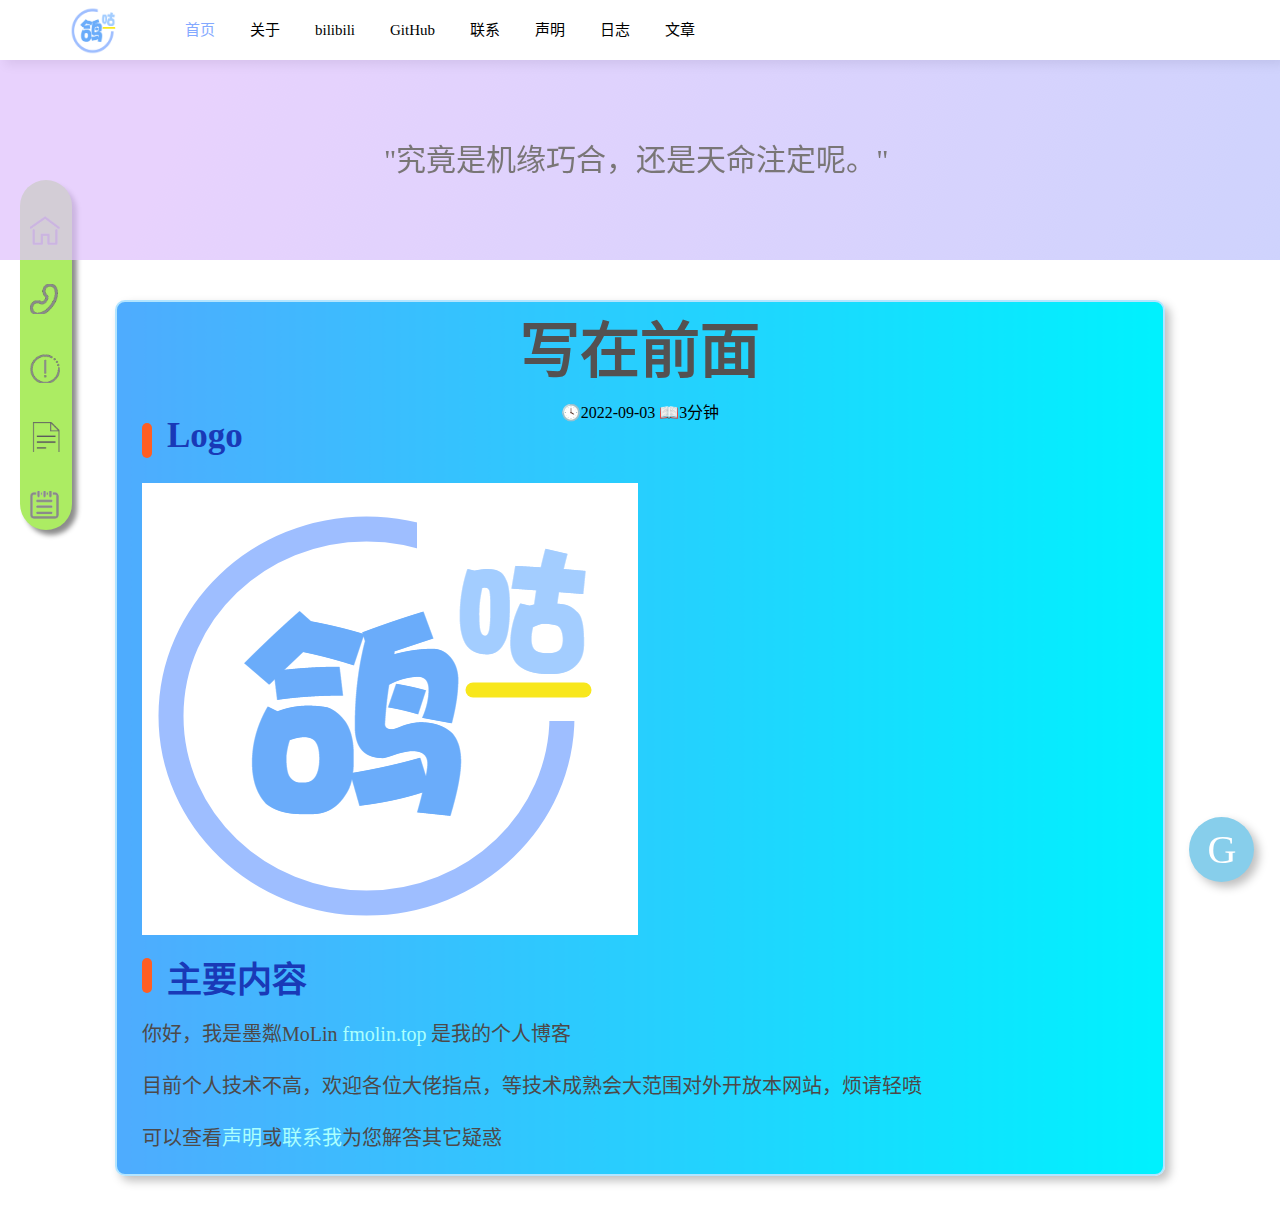
==== commit 0e0ebb01: "Add files via upload" ====
--- a/index.html
+++ b/index.html
@@ -1,46 +1,69 @@
-<!DOCTYPE html>
-<html lang="zh-CN">
-<head>
-    <meta charset="UTF-8">
-    <meta http-equiv="X-UA-Compatible" content="IE=edge">
-    <meta name="viewport" content="width=device-width, initial-scale=1.0">
-    <title>MoLin - 首页</title>
-    <link rel="stylesheet" href="./css/base.css">
-    <link rel="stylesheet" href="./css/common.css">
-    <link rel="stylesheet" href="./css/index.css">
-    <link rel="shortcut icon" href="favicon.ico" type="image/x-icon">
-</head>
-<body>
-    <div class="header">
-        <p><strong>MoLin 墨粼</strong></p>
-        <ul>
-            <li><a href="./index.html">首页</a></li>
-            <li><a href="./about.html">关于</a></li>
-            <li><a href="https://space.bilibili.com/32843038?spm_id_from=333.1007.0.0">bilibili</a></li>
-            <li><a href="https://github.com/233MoLin">GitHub</a></li>
-            <li><a href="#">联系</a></li>
-            <li><a href="#">声明</a></li>
-            <li><a href="./log.html">日志</a></li>
-        </ul>
-    </div>
-    <div class="bodyarticle">
-        <h2 class="title">写在前面</h2>
-        <div class="information">🕓2022-09-03 📖3分钟</div>
-        <div class="text">
-            <h3><div></div><p>Logo</p></h3>
-            <a href="#" class="logo">
-                <h1>
-                    <img src="./img/logo.png" alt="ImagesError">
-                </h1>
-            </a>
-            <h3><div></div><p>主要内容</p></h3>
-            <p class="bodytext">
-                <p>
-                    你好，我是墨粼MoLin <a href="./index.html">fmolin.top</a> 是我的个人博客<br><br>
-                    目前个人技术不高，欢迎各位大佬指点，等技术成熟会大范围对外开放本网站，烦请轻喷<br><br>
-                    <a href="#">声明</a>或<a href="#">联系我</a>为您解答其它疑惑<br><br>
-                </p>
-            </p>
-        </div>
-    </div>
+<!DOCTYPE html>
+<html lang="zh-CN">
+<head>
+    <meta charset="UTF-8">
+    <meta http-equiv="X-UA-Compatible" content="IE=edge">
+    <meta name="viewport" content="width=device-width, initial-scale=1.0">
+    <title>MoLin - 首页</title>
+    <meta name="description" content="MoLin 墨粼的个人博客，快来看看吧！">
+    <meta name="keywords" content="小白 个人博客 计算机萌新">
+    <link rel="stylesheet" href="./css/base.css">
+    <link rel="stylesheet" href="./css/common.css">
+    <link rel="stylesheet" href="./css/index.css">
+    <link rel="shortcut icon" href="favicon.ico" type="image/x-icon">
+</head>
+<body>
+    <div class="header">
+        <div class="logo">
+            <a href="./index.html">
+                <img src="./img/logo.png" alt="">
+            </a>
+        </div>
+        <ul>
+            <li><a class="selected" href="./index.html">首页</a></li>
+            <li><a href="./about.html">关于</a></li>
+            <li><a href="https://space.bilibili.com/32843038?spm_id_from=333.1007.0.0">bilibili</a></li>
+            <li><a href="https://github.com/233MoLin">GitHub</a></li>
+            <li><a href="./contact.html">联系</a></li>
+            <li><a href="./statement.html">声明</a></li>
+            <li><a href="./log.html">日志</a></li>
+            <li><a href="./articles.html">文章</a></li>
+        </ul>
+    </div>
+    <div class="leftnav">
+        <ul>
+            <li><a href="./index.html"></a></li>
+            <li><a href="./contact.html"></a></li>
+            <li><a href="./statement.html"></a></li>
+            <li><a href="./about.html"></a></li>
+            <li><a href="./log.html"></a></li>
+        </ul>
+    </div>
+    <div class="banner">
+        <p>"究竟是机缘巧合，还是天命注定呢。"</p>
+    </div>
+    <div class="bodyarticle">
+        <h2 class="title">写在前面</h2>
+        <div class="information">🕓2022-09-03 📖3分钟</div>
+        <div class="text">
+            <h3><div></div><p>Logo</p></h3>
+            <a href="#" class="logo">
+                <h1>
+                    <img src="./img/logo.png" alt="ImagesError">
+                </h1>
+            </a>
+            <h3><div></div><p>主要内容</p></h3>
+            <p class="bodytext">
+                <p>
+                    你好，我是墨粼MoLin <a href="./index.html">fmolin.top</a> 是我的个人博客<br><br>
+                    目前个人技术不高，欢迎各位大佬指点，等技术成熟会大范围对外开放本网站，烦请轻喷<br><br>
+                    可以查看<a href="./statement.html">声明</a>或<a href="./contact.html">联系我</a>为您解答其它疑惑<br><br>
+                </p>
+            </p>
+        </div>
+    </div>
+    <div class="toolbar">
+        <div class="background-color">G</div>
+    </div>
+    <script type="text/javascript" src="./javascript/toolbar.js"></script>
 </body>--- a/css/base.css
+++ b/css/base.css
@@ -1,85 +1,86 @@
-*{
-    margin: 0;
-    padding: 0;
-    /* 内减模式 */
-    box-sizing: border-box;
-}
-/* 版心 */
-.wrapper {
-    width: 1200px;
-    margin: 0 auto;
-}
-/* 去下划线 */
-a
-{
-    cursor: pointer;
-    text-decoration: none;
-    color:skyblue;
-}
-/* 去符号 */
-li
-{
-    list-style: none;
-}
-/* 内塌陷与清除浮动问题解决 */
-.clearfix:before, .clearfix:after
-{
-    content: " ";
-}
-.clearfix:after
-{
-    clear: both;
-}
-body
-{
-    background-color: #fff;
-    height: 6500px;
-}
-h2
-{
-    font-size: 60px;
-    color:#63BE1E;
-}
-h3
-{
-    height: 50px;
-    margin-bottom: 10px;
-}
-p
-{
-    font-size: 20px;
-}
-h3 div
-{
-    border-radius: 10px;
-    width: 10px;
-    height: 35px;
-    background-color: #FF5E23;
-}
-h3 p
-{
-    position:relative;
-    left:25px;
-    bottom: 42px;
-    font-size: 35px;
-    color:#1939B7;
-}
-h4
-{
-    height: 25px;
-    margin-bottom: 40px;
-}
-h4 div
-{
-    border-radius: 10px;
-    width: 8px;
-    height: 30px;
-    background-color: #FFF275;
-}
-h4 p
-{
-    position:relative;
-    bottom: 37px;
-    font-size: 30px;
-    color:#8FED8B;
+*{
+    margin: 0;
+    padding: 0;
+    /* 内减模式 */
+    box-sizing: border-box;
+}
+/* 版心 */
+.wrapper {
+    width: 1200px;
+    margin: 0 auto;
+}
+/* 去下划线 */
+a
+{
+    cursor: pointer;
+    text-decoration: none;
+    color: #ABFFFD;
+}
+/* 去符号 */
+li
+{
+    list-style: none;
+}
+/* 内塌陷与清除浮动问题解决 */
+.clearfix:before, .clearfix:after
+{
+    content: " ";
+}
+.clearfix:after
+{
+    clear: both;
+}
+body
+{
+    background-color: #fff;
+    /* 这里不设置body高度，让body高度随内容变化 */
+}
+h2
+{
+    font-size: 60px;
+    color: #545151;
+}
+h3
+{
+    height: 50px;
+    margin-bottom: 10px;
+}
+p
+{
+    color:#4d4949;
+    font-size: 20px;
+}
+h3 div
+{
+    border-radius: 10px;
+    width: 10px;
+    height: 35px;
+    background-color: #FF5E23;
+}
+h3 p
+{
+    position:relative;
+    left:25px;
+    bottom: 42px;
+    font-size: 35px;
+    color:#1939B7;
+}
+h4
+{
+    height: 25px;
+    margin-bottom: 40px;
+}
+h4 div
+{
+    border-radius: 10px;
+    width: 8px;
+    height: 30px;
+    background-color: #FFF275;
+}
+h4 p
+{
+    position:relative;
+    bottom: 37px;
+    font-size: 30px;
+    color:#8FED8B;
 }--- a/css/common.css
+++ b/css/common.css
@@ -1,86 +1,168 @@
-/* header */
-.header
-{
-    margin: 0 auto;
-    height: 60px;
-    background-color: #fff;
-    border-left: 1px solid #666666;
-    border-right: 1px solid #666666;
-}
-.header p
-{
-    float: left;
-    margin:10px 30px 10px 20px;
-    font-size:30px;
-    color:cyan;
-}
-.header ul li
-{
-    float: left;
-    position: relative;
-    bottom:20px;
-    margin:20px 0px 0px 35px;
-    padding-bottom: 16px;
-    height: 60px;
-    line-height:60px;
-    font-size:20px;
-}
-.header ul li:hover
-{
-    border-bottom:2px solid blue;
-}
-.header ul li a
-{
-    transition: all 1s;
-}
-.header ul li a:hover
-{
-    color: yellow;
-}
-body
-{
-    background-image: url("../img/background-color.png");
-}
-.bodyarticle
-{
-    position: relative;
-    margin: 40px auto;
-    overflow: hidden;
-    width: 1050px;
-    height: 90px;
-    transition: all 2s;
-    border: 2px solid #B3E5FF;
-    border-radius: 10px;
-    background-image: url("../img/background-color-article.png");
-    /* 设置背景图不多张图片且自适应宽高 */
-    background-repeat: no-repeat;
-    background-size: cover;
-}
-.bodyarticle:hover
-{
-    height: 4000px;
-}
-.bodyarticle .text
-{
-    margin: 0 auto;
-    width: 1050px;
-}
-.bodyarticle .title
-{
-    margin: 0 auto;
-    text-align: center;
-    right: 240px;
-    margin-bottom:10px;
-}
-.bodyarticle .information
-{
-    text-align: center;
-}
-.bodyarticle h3 div , .bodyarticle p
-{
-    margin-left: 25px;
-}
-.bodyarticle .text .tab
-{
-    margin-left: 60px;
+/* header */
+.header
+{
+    margin: 0 auto;
+    height: 60px;
+    background-color: #fff;
+    box-shadow:5px 5px 10px rgba(0,0,0,0.25);
+}
+.header a
+{
+    color: #000;
+}
+.header .selected
+{
+    color:#84A9FF;
+}
+/* 图标 */
+.header .logo img
+{
+    float: left;
+    margin:5px 30px 5px 70px;
+    width: 50px;
+    height: 50px;
+}
+.header ul li
+{
+    float: left;
+    position: relative;
+    bottom:20px;
+    margin:20px 0px 0px 35px;
+    padding-bottom: 16px;
+    height: 60px;
+    line-height:60px;
+    font-size:15px;
+}
+.header ul li:hover
+{
+    border-bottom:2px solid blue;
+}
+.header ul li a
+{
+    transition: all 1s;
+}
+.header ul li a:hover
+{
+    color:#84A9FF;
+}
+body
+{
+    transition: all 3s;
+}
+.bodyarticle
+{
+    position: relative;
+    margin: 40px auto;
+    overflow: hidden;
+    width: 1050px;
+    /* 这里让背景随文本的大小和改变，所以不设置固定高度 */
+    transition: all 3s;
+    border: 2px solid #B3E5FF;
+    border-radius: 10px;
+    background-image: url("../img/background-color.png");
+    /* 设置背景图不多张图片且自适应宽高 */
+    background-repeat: no-repeat;
+    background-size: cover;
+    box-shadow:5px 5px 10px rgba(0,0,0,0.25);
+}
+.bodyarticle .text
+{
+    margin: 0 auto;
+    width: 1050px;
+}
+.bodyarticle .title
+{
+    margin: 0 auto;
+    text-align: center;
+    right: 240px;
+    margin-bottom:10px;
+}
+.bodyarticle .information
+{
+    text-align: center;
+}
+.bodyarticle h3 div , .bodyarticle h4 , .bodyarticle p
+{
+    margin-left: 25px;
+}
+.bodyarticle .text .tab
+{
+    margin-left: 60px;
+}
+.leftnav
+{
+    position: fixed;
+    top: 180px;
+    left: 20px;
+    box-shadow: 5px 5px 5px rgba(0,0,0,0.45);
+    border-radius: 50px;
+    width: 52px;
+    height: 350px;
+    background-color: #acec63;
+}
+.leftnav ul li a
+{
+    display: inline-block;
+    margin-top: 35px;
+    margin-left: 10px;
+    width: 30px;
+    height: 30px;
+    background-image: url("../img/sprite.png");
+    background-size: 400%;
+}
+.leftnav ul li:nth-child(1) a
+{
+    background-position: -3px -3px;
+}
+.leftnav ul li:nth-child(2) a
+{
+    background-position: -39px -3px;
+}
+.leftnav ul li:nth-child(3) a
+{
+    background-position: -192px -3px;
+}
+.leftnav ul li:nth-child(4) a
+{
+    background-position: -3px -36px;
+}
+.leftnav ul li:nth-child(5) a
+{
+    background-position: -39px -39px;
+}
+.toolbar
+{
+    position: fixed;
+    right: 2%;
+    bottom: 2%;
+    cursor: pointer;
+    text-align: center;
+    line-height: 65px;
+    width: 65px;
+    height: 65px;
+}
+.toolbar .background-color
+{
+    transition: all 3s;
+    border-radius: 50%;
+    background-color: skyblue;
+    font-size: 40px;
+    box-shadow:5px 5px 10px rgba(0,0,0,0.25);
+    color: #fff;
+}
+.banner
+{
+    position: relative;
+    margin: 0px auto;
+    height: 200px;
+    background-image: url("../img/banner_background-image.png");
+    /* 给图片设置透明度 */
+    opacity: 0.75;
+}
+.banner p
+{
+    position: absolute;
+    line-height: 200px;
+    left: 30%;
+    font-size: 30px;
 }